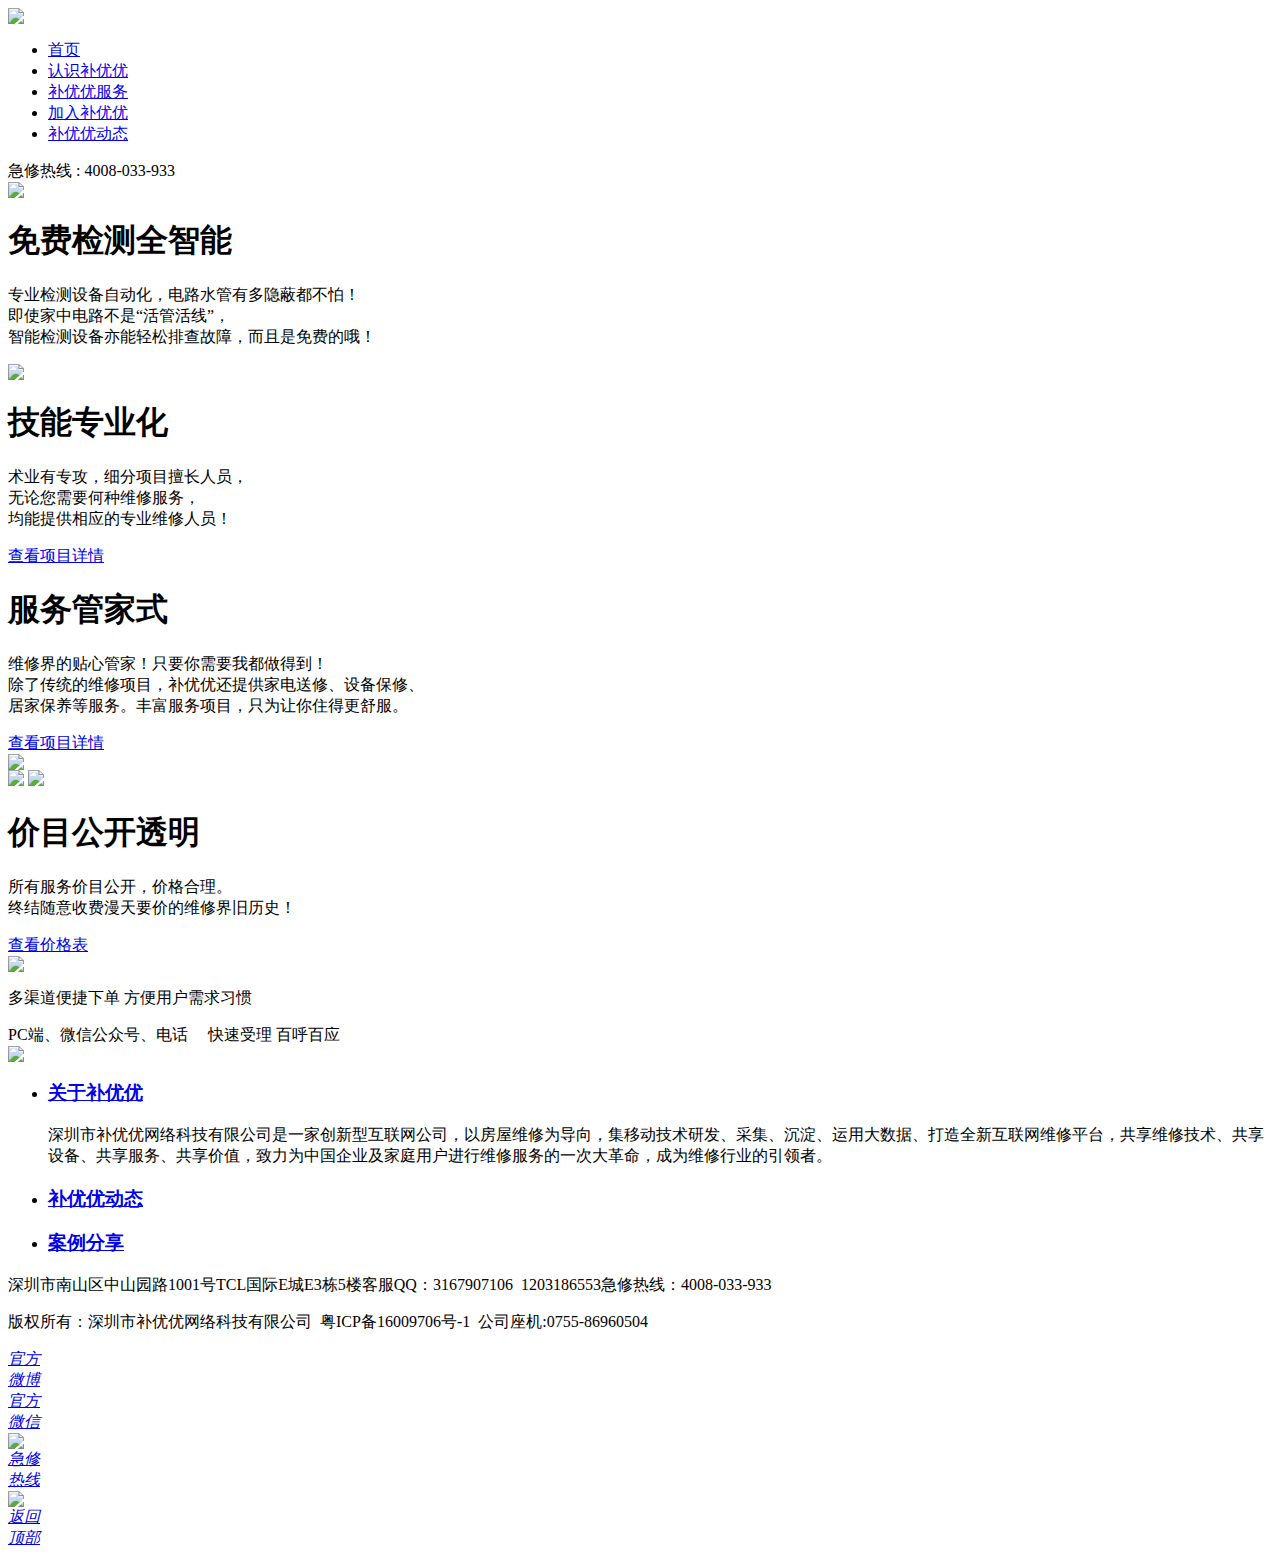
==== index.html @ 10fb4879 "Add files via upload" ====
<!DOCTYPE html PUBLIC "-//W3C//DTD XHTML 1.0 Transitional//EN" "http://www.w3.org/TR/xhtml1/DTD/xhtml1-transitional.dtd">
<html xmlns="http://www.w3.org/1999/xhtml">
<head>
<meta http-equiv="Content-Type" content="text/html; charset=utf-8" />
<meta http-equiv="x-ua-compatible" content="IE=edge" />
<meta http-equiv="pragma" content="no-cache">
<meta http-equiv="cache-control" content="no-cache, must-revalidate">
<meta http-equiv="expires" content="0">
<meta http-equiv="X-UA-Compatible" content="IE=edge,chrome=1">

<title>补优优-专业室内维修、翻新一站式修缮服务平台</title>
<meta name="keywords" content="房屋维修,地面维修,墙面维修,管道疏通渗漏,二手房翻新,水电维修,门锁五金维修,电路检测,家具翻新"/>
<meta name="description" content="补优优,中国领先的房屋维修、翻新一站式修缮服务平台,提供房屋维修翻新、疏通渗漏墙面维修、水电维修等修缮服务,致力成为中国维修界的No.1"/>
<script src="../pcportal/js/jquery-1.8.3.min.js"></script>
<script src="../pcportal/js/jquery.fullPage.js"></script>
<link href="../pcportal/css/jquery.fullPage.css" rel="stylesheet" type="text/css"/>
<link href="../pcportal/css/BuuCommon.css" rel="stylesheet" type="text/css"/>
<link href="../pcportal/css/style.css" rel="stylesheet" type="text/css"/>
<link rel="shortcut icon" href="favicon.ico" type="image/x-icon"/>
<script src="../pcportal/js/html5.js"></script>
<script>
var _hmt = _hmt || [];
(function() {
	  var hm = document.createElement("script");
	  hm.src = "//hm.baidu.com/hm.js?c80285a8e43a0b9979bf96f794a1a4c3";
	  var s = document.getElementsByTagName("script")[0]; 
	  s.parentNode.insertBefore(hm, s);
	})();

$(function(){
	
	$(".con").fullpage({
		sectionsColor: ['#81cde4', '#fff', '#163f52', '#f7f8f8','#19908f','#fcfdfe','#fff'],
		'navigation': true,
		verticalCentered:false,
	});
	
	
	$("#jump_top").on("click",function(){
	$.fn.fullpage.moveTo(1);
	})
	
	
	buuNewsList();
	industryNewsList();
	
})



	
	

function buuNewsList(){
	$.post(
		'../json/displayBuuNewsListLimit.action',
		{},
		function(data){
			var buuNews = data.list;
			var html="";
			for(var i =0;i<buuNews.length;i++){
				var dateStr = buuNews[i].crttime;
				var date = dateStr.substring(0,10);
				var titleStr = buuNews[i].title;
				var titleSub = titleStr.substring(0,8);
				if(titleStr.length>8){
					title = titleSub+"...";
				}else{
					title = titleStr;
				}
				html+="<a href='"+buuNews[i].url+"' target='_blank'>"+title+"<span>"+date+"</span></a>";
			}
			$("#buuNews").html(html);
		}
	);
	
	
	

	
}

function industryNewsList(){
	$.post(
		'../json/displayIndustryNewsListLimit.action',
		{},
		function(data){
			var buuNews = data.list;
			var html="";
			for(var i =0;i<buuNews.length;i++){
				var dateStr = buuNews[i].crttime;
				var date = dateStr.substring(0,10);
				var titleStr = buuNews[i].title;
				var titleSub = titleStr.substring(0,8);
				var title="";
				if(titleStr.length>8){
					title = titleSub+"...";
				}else{
					title = titleStr;
				}
				html+="<a href='"+buuNews[i].url+"' target='_blank'>"+title+"<span>"+date+"</span></a>";
			}
			$("#industryNews").html(html);
		}
	);
	
}
</script>
<script src="http://s95.cnzz.com/z_stat.php?id=1259300020&web_id=1259300020" language="JavaScript"></script>
<script src="https://qiyukf.com/script/4abe6cf71bc1109aa58cb4cd30ef0991.js" defer async></script>
</head>

<body>

<!--头部区域-->
<header class="hd">
	<div class="inner">
    	<a href="../pcportal/index.html" class="logo"><img src="../pcportal/image/index_02.png"></a>
        <nav>
        <ul id="menu">         
            	<li class="active"><a href="index.html">首页</a></li>
                <li ><a href="../pcportal/about.html">认识补优优</a></li>
                <li ><a href="../pcportal/projects.html">补优优服务</a></li>
                <li ><a href="../pcportal/zmdrbuu.html">加入补优优</a></li>
                <li ><a href="../pcPortal/displayBuuNewsList.action">补优优动态</a></li>
            </ul>
        </nav>
        <div class="tel_buu">急修热线 : 4008-033-933 </div>
    </div>
</header>


<div class="con">
	<!--第一页-->
	<div class="section s1">
    	<img src="../pcportal/image/index1_11.png">
    </div>
    
    
    <!--第二页-->
    <div class="section s2">
    <div class="w_1200">
        <div class="s2_01">
        <h1><b><font class="colorFC0">免费</font>检测全智能</b></h1>
        <p class="p_text">专业检测设备自动化，电路水管有多隐蔽都不怕！<br/>
即使家中电路不是“活管活线”，<br/>
智能检测设备亦能轻松排查故障，而且是免费的哦！</p>

        </div> 
    </div>
   </div>  
    
    
<div class="section s3">
<div class="w_1200">
        <img src="../pcportal/image/index1_25.png" width="500" />
        <div class="s3_01">
        <h1><font class="colorFC0">技能专业化</font></h1>
<p class="p_text">
术业有专攻，细分项目擅长人员，<br/>
无论您需要何种维修服务，<br/>
均能提供相应的专业维修人员！
</p>
<a href="../pcportal/projects.html" class="a_btn">查看项目详情</a>
        </div>
</div>
</div>    
    
    
    
    
    
 <div class="section s4">
 <div class="w_1200">
         <div class="s4_01">
        <h1><b>服务管家式</b></h1>
        <p class="p_text">维修界的贴心管家！只要你需要我都做得到！<br/>
除了传统的维修项目，补优优还提供家电送修、设备保修、<br/>
居家保养等服务。丰富服务项目，只为让你住得更舒服。</p>
<a href="../pcportal/projects.html" class="a_btn">查看项目详情</a>
        </div>
         <img src="../pcportal/image/index1_38.png" width="500" />   
 </div>
 </div>   
    
    
    
    <div class="section s5">
    <div class="w_1200">
    	 <img src="../pcportal/image/index1_43.png" width="430" />   
         <img src="../pcportal/image/yun.png" width="300" class="s5_img" /> 
         <div class="s5_01">
        <h1><b>价目公开透明</b></h1>
        <p class="p_text">所有服务价目公开，价格合理。<br/>
终结随意收费漫天要价的维修界旧历史！</p>
<a href="../pcportal/service_offer.html" class="a_btn">查看价格表</a>
        </div>          
    </div>
 </div>   
    
    
    
    
    
     <div class="section s6">
     <div class="w_1200">
    	<div class="s6_01">
        <img src="../pcportal/image/index1_51.png" width="200">
        <p class="p_text">多渠道便捷下单  方便用户需求习惯</p>
        <div class="div_xtex">PC端、微信公众号、电话 &nbsp;&nbsp;&nbsp; <font class="colorFC0">快速受理 百呼百应</font></div>
        </div>
         <img src="../pcportal/image/index1_48.png" width="400" style="bottom:0px" />  
    </div>
</div>    
       
     <div class="section news_index s7">
     <div class="w_1200">
       <ul>
       <li>
       <h3><a href="../pcportal/about.html">关于补优优</a></h3>
       <div>
        深圳市补优优网络科技有限公司是一家创新型互联网公司，以房屋维修为导向，集移动技术研发、采集、沉淀、运用大数据、打造全新互联网维修平台，共享维修技术、共享设备、共享服务、共享价值，致力为中国企业及家庭用户进行维修服务的一次大革命，成为维修行业的引领者。
       </div>
       </li>
       <li>
       <h3><a href="../pcPortal/displayBuuNewsList.action">补优优动态</a></h3>
       <div id="buuNews">
       </div>
       </li>
        <li>
       <h3><a href="../pcPortal/displayIndustryNewsList.action">案例分享</a></h3>
       <div id="industryNews">
       </div>
       </li>
       </ul>
       </div>
       <div id="footer" class="ab_position" style="bottom:32px;">
       <p class="clearfix"><span class="span_address">深圳市南山区中山园路1001号TCL国际E城E3栋5楼</span><span class="span_kefu">客服QQ：3167907106&nbsp;&nbsp;1203186553</span><span class="span_tel">急修热线：4008-033-933</span></p>
       <p class="bq_footer">版权所有：深圳市补优优网络科技有限公司&nbsp;&nbsp;粤ICP备16009706号-1&nbsp;&nbsp;公司座机:0755-86960504</p>
       </div>
    </div> 
</div>


<div class="slider_menu">
    <a href="http://www.weibo.com/BUU110" target="_blank"><div class="weibo"><em>官方<br/>微博</em></div></a>
    <a href="javascript:;"><div class="weixin"><em>官方<br/>微信</em></div><span><img src="../pcportal/image/index1_51.png" width="120"><b></b></span></a>
    <a href="javascript:;" class="tel"><div class="buu_tel"><em>急修<br/>热线</em></div><span><img src="../pcportal/image/iocn_1_28.png" width="100" ><b></b></span></a>
    <a href="javascript:;" id="jump_top"><div class="jump_top"><em>返回<br/>顶部</em></div></a>
</div>   
</body>



</html>
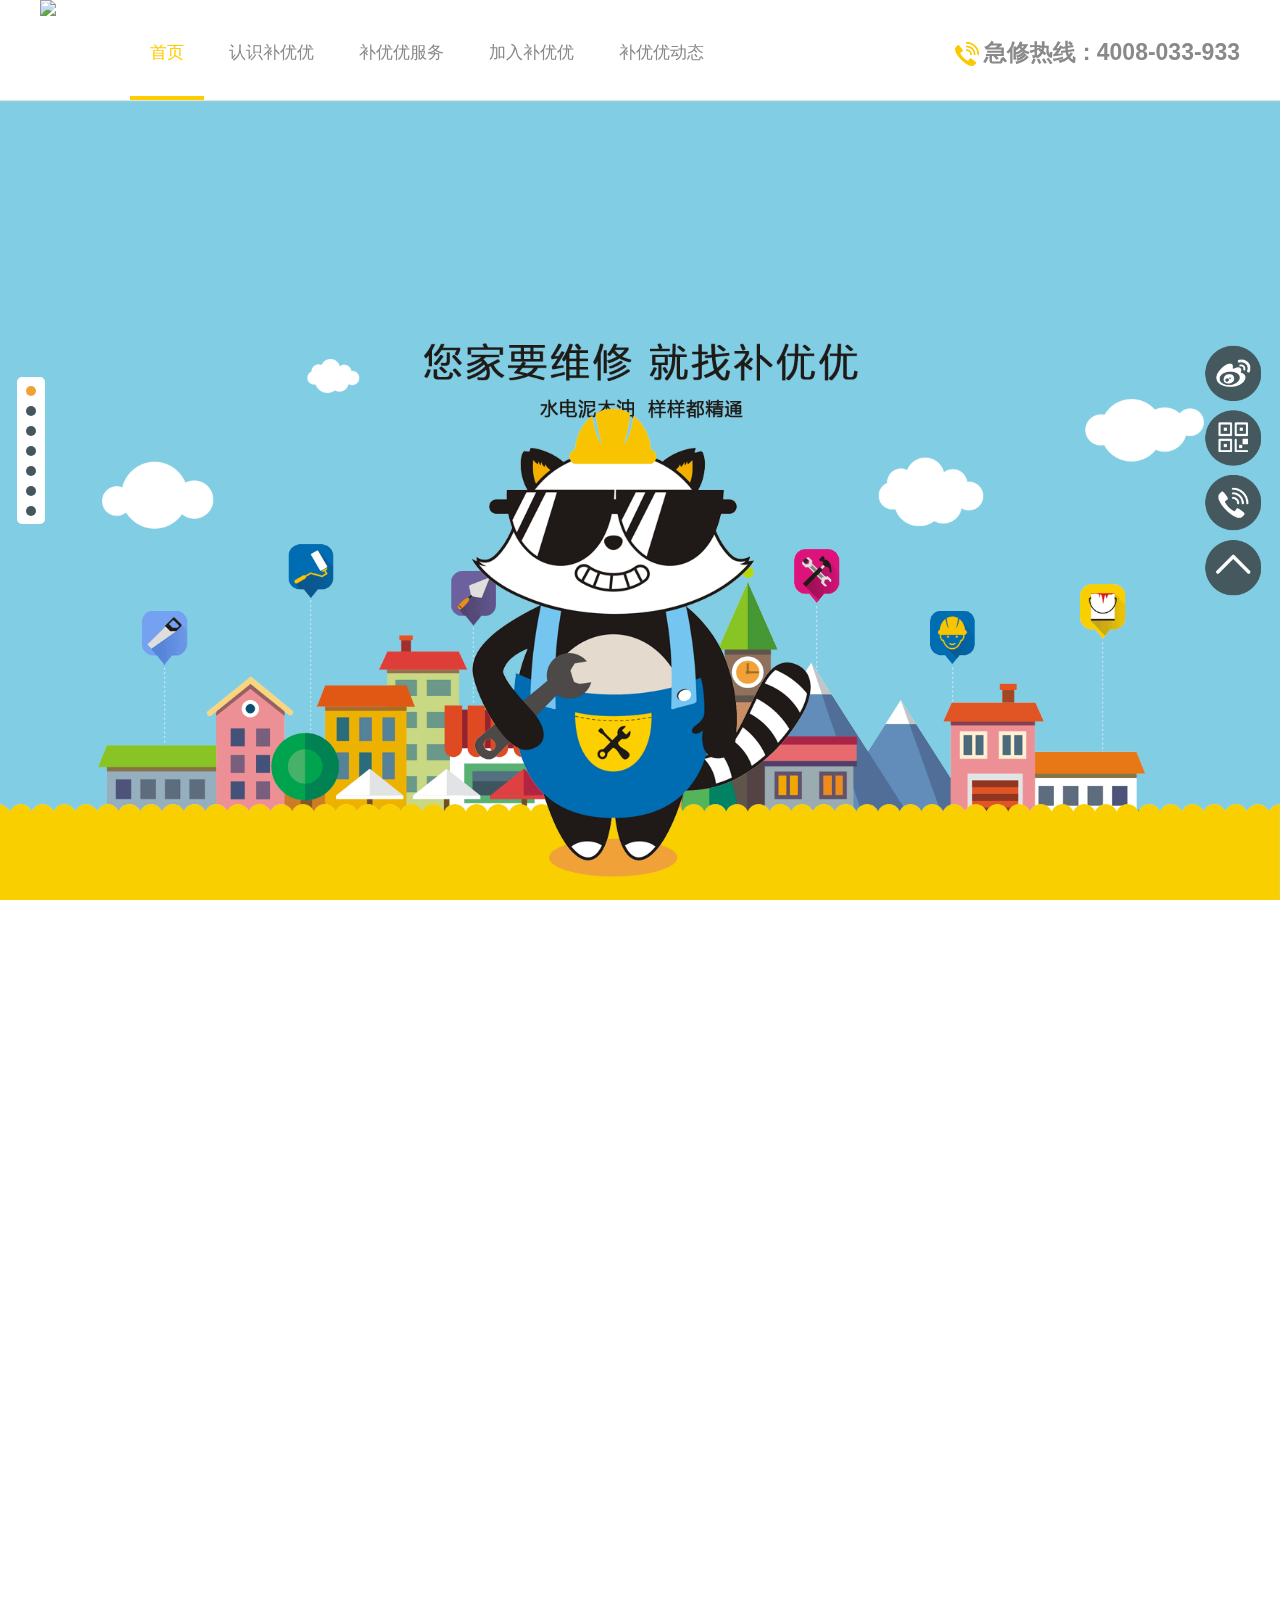
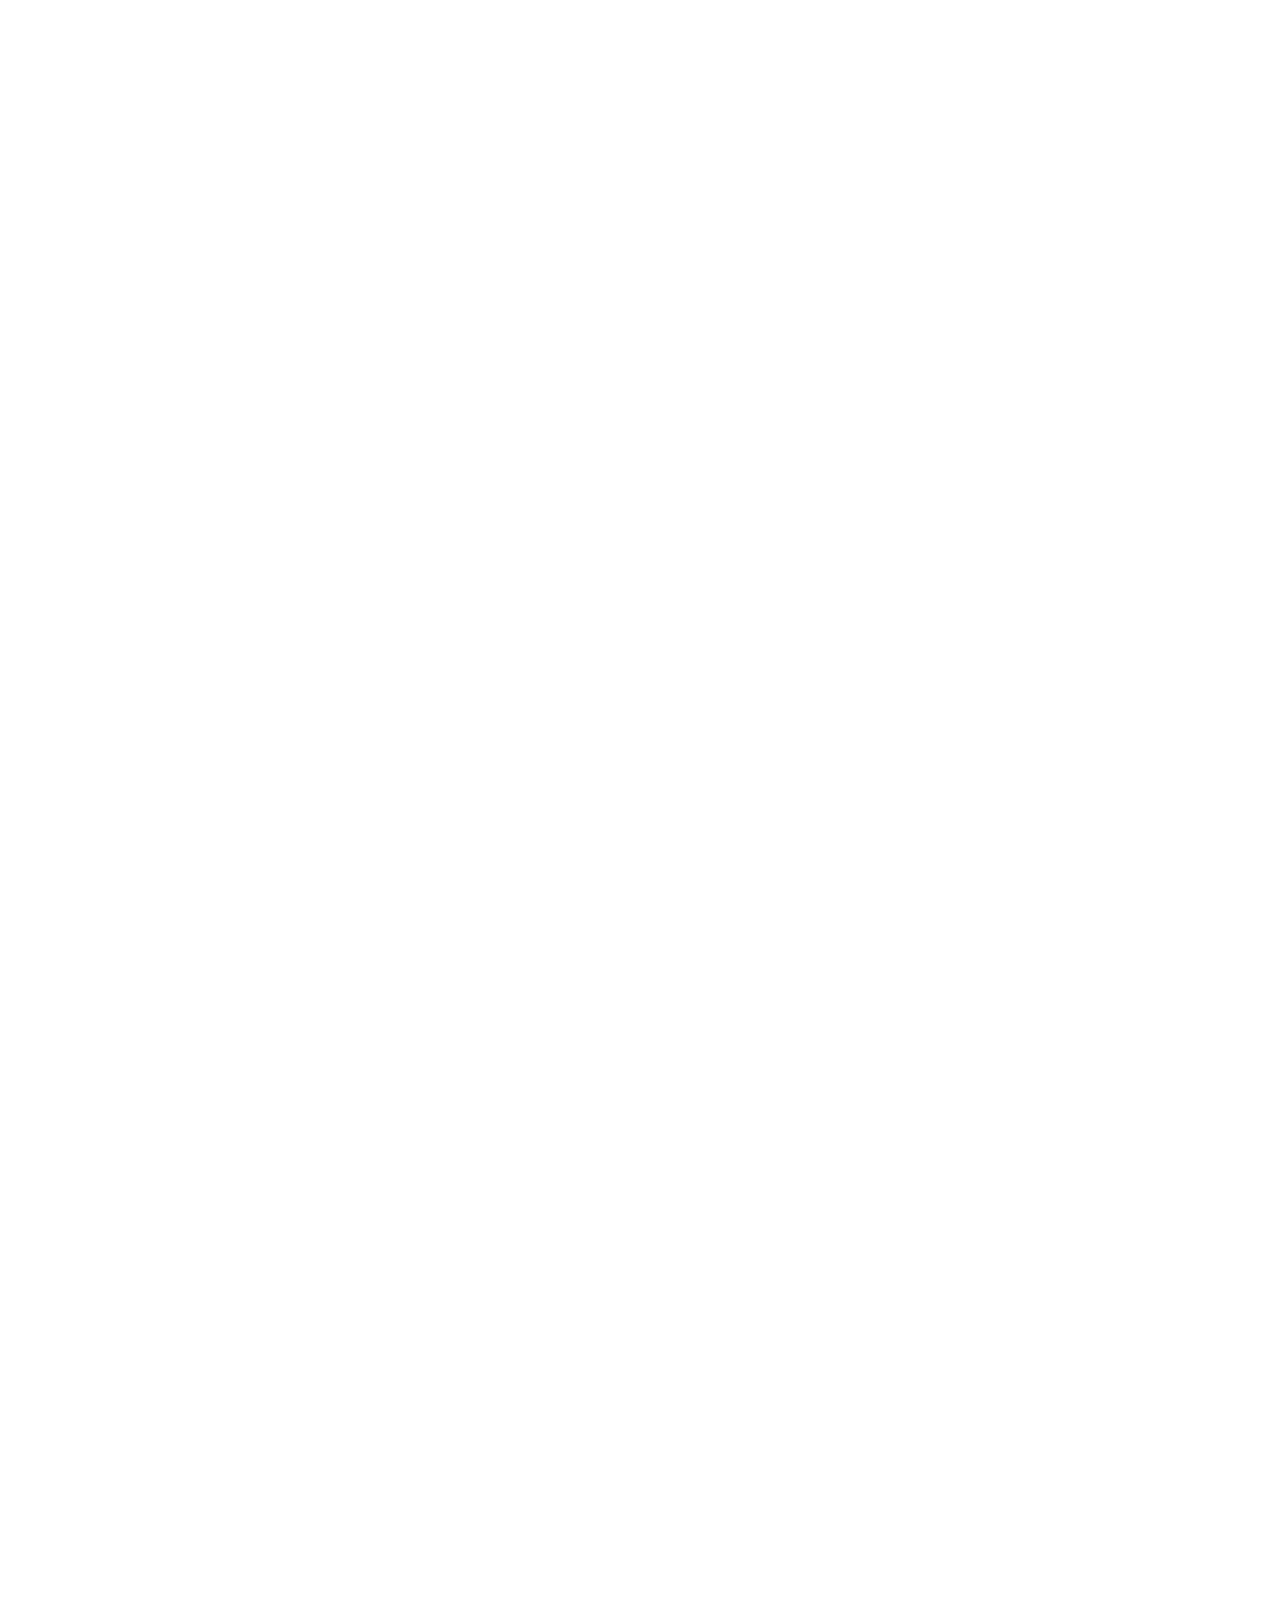
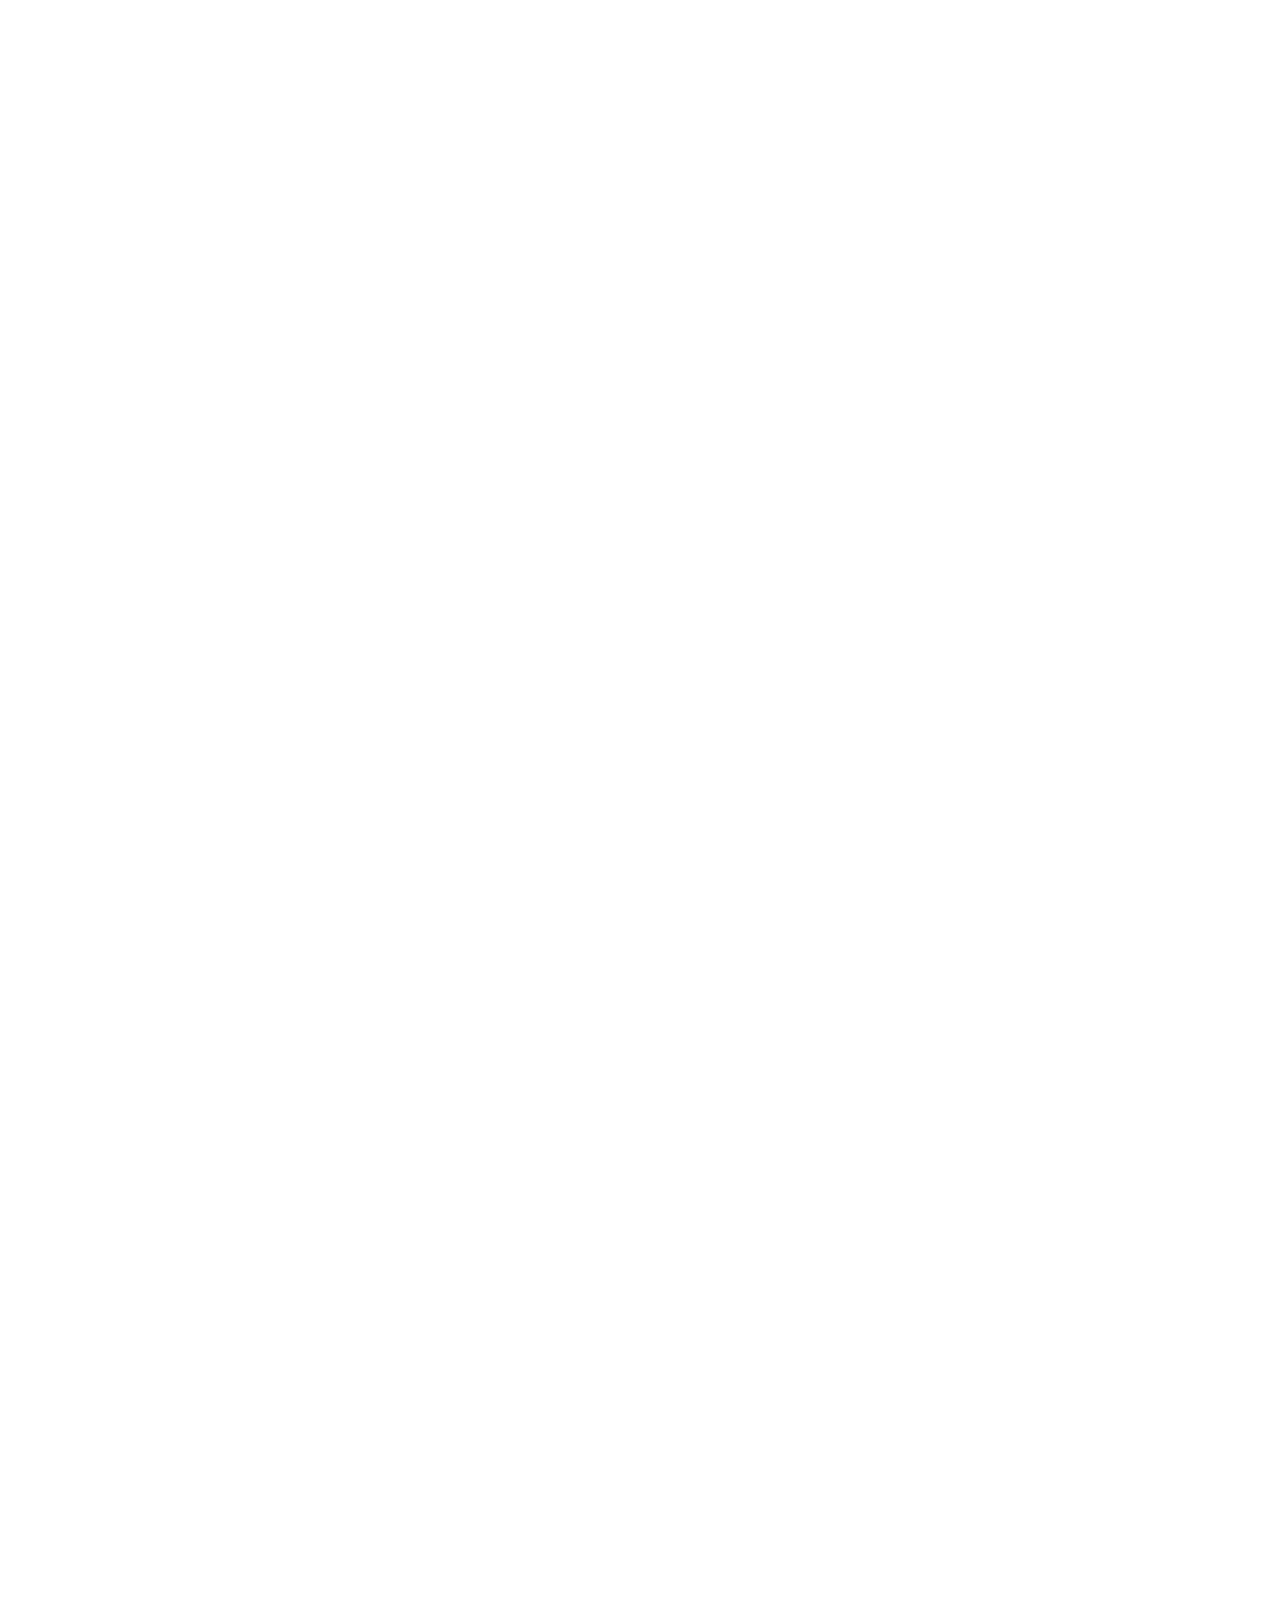
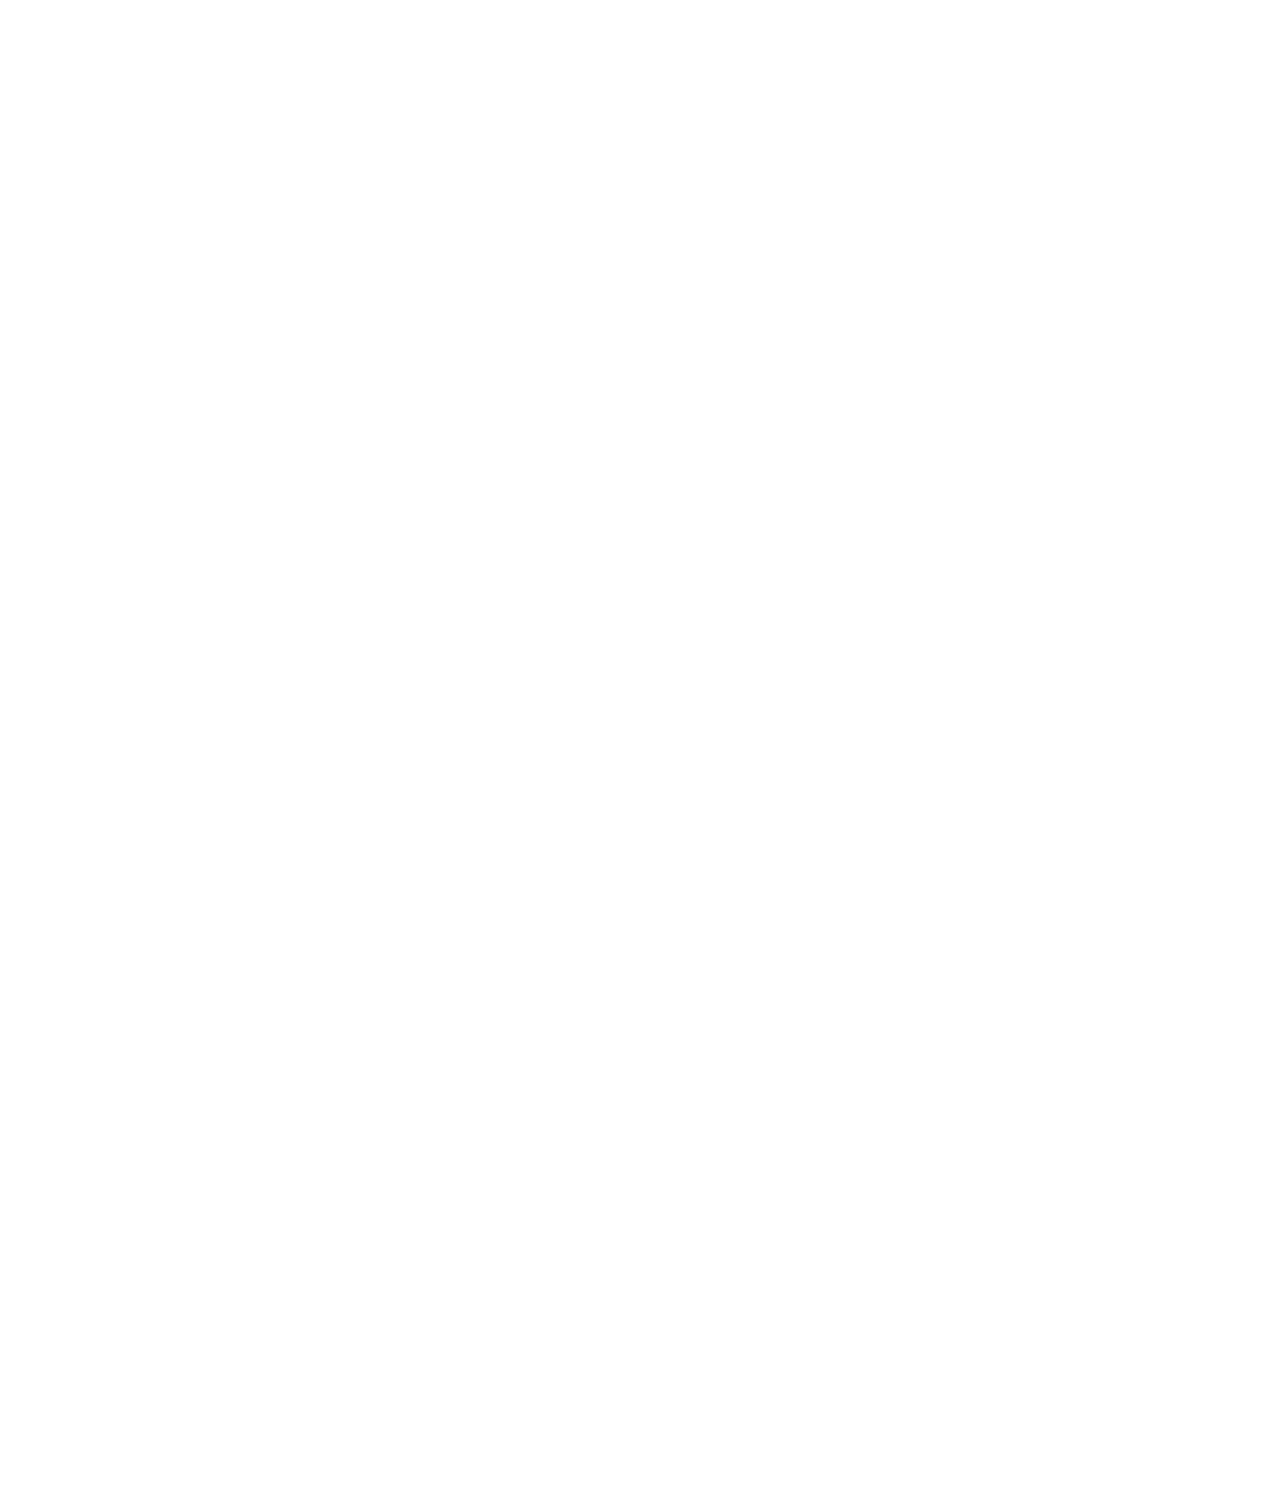
==== commit 9fc22e40: "Update index.html" ====
--- a/index.html
+++ b/index.html
@@ -11,13 +11,13 @@
 <title>补优优-专业室内维修、翻新一站式修缮服务平台</title>
 <meta name="keywords" content="房屋维修,地面维修,墙面维修,管道疏通渗漏,二手房翻新,水电维修,门锁五金维修,电路检测,家具翻新"/>
 <meta name="description" content="补优优,中国领先的房屋维修、翻新一站式修缮服务平台,提供房屋维修翻新、疏通渗漏墙面维修、水电维修等修缮服务,致力成为中国维修界的No.1"/>
-<script src="../pcportal/js/jquery-1.8.3.min.js"></script>
-<script src="../pcportal/js/jquery.fullPage.js"></script>
-<link href="../pcportal/css/jquery.fullPage.css" rel="stylesheet" type="text/css"/>
-<link href="../pcportal/css/BuuCommon.css" rel="stylesheet" type="text/css"/>
-<link href="../pcportal/css/style.css" rel="stylesheet" type="text/css"/>
+<script src="js/jquery-1.8.3.min.js"></script>
+<script src="js/jquery.fullPage.js"></script>
+<link href="css/jquery.fullPage.css" rel="stylesheet" type="text/css"/>
+<link href="css/BuuCommon.css" rel="stylesheet" type="text/css"/>
+<link href="css/style.css" rel="stylesheet" type="text/css"/>
 <link rel="shortcut icon" href="favicon.ico" type="image/x-icon"/>
-<script src="../pcportal/js/html5.js"></script>
+<script src="js/html5.js"></script>
 <script>
 var _hmt = _hmt || [];
 (function() {
@@ -115,14 +115,14 @@
 <!--头部区域-->
 <header class="hd">
 	<div class="inner">
-    	<a href="../pcportal/index.html" class="logo"><img src="../pcportal/image/index_02.png"></a>
+    	<a href="index.html" class="logo"><img src="../pcportal/image/index_02.png"></a>
         <nav>
         <ul id="menu">         
             	<li class="active"><a href="index.html">首页</a></li>
-                <li ><a href="../pcportal/about.html">认识补优优</a></li>
-                <li ><a href="../pcportal/projects.html">补优优服务</a></li>
-                <li ><a href="../pcportal/zmdrbuu.html">加入补优优</a></li>
-                <li ><a href="../pcPortal/displayBuuNewsList.action">补优优动态</a></li>
+                <li ><a href="about.html">认识补优优</a></li>
+                <li ><a href="projects.html">补优优服务</a></li>
+                <li ><a href="zmdrbuu.html">加入补优优</a></li>
+                <li ><a href="displayBuuNewsList.action">补优优动态</a></li>
             </ul>
         </nav>
         <div class="tel_buu">急修热线 : 4008-033-933 </div>
@@ -133,7 +133,7 @@
 <div class="con">
 	<!--第一页-->
 	<div class="section s1">
-    	<img src="../pcportal/image/index1_11.png">
+    	<img src="image/index1_11.png">
     </div>
     
     
@@ -153,7 +153,7 @@
     
 <div class="section s3">
 <div class="w_1200">
-        <img src="../pcportal/image/index1_25.png" width="500" />
+        <img src="image/index1_25.png" width="500" />
         <div class="s3_01">
         <h1><font class="colorFC0">技能专业化</font></h1>
 <p class="p_text">
@@ -161,7 +161,7 @@
 无论您需要何种维修服务，<br/>
 均能提供相应的专业维修人员！
 </p>
-<a href="../pcportal/projects.html" class="a_btn">查看项目详情</a>
+<a href="projects.html" class="a_btn">查看项目详情</a>
         </div>
 </div>
 </div>    
@@ -177,9 +177,9 @@
         <p class="p_text">维修界的贴心管家！只要你需要我都做得到！<br/>
 除了传统的维修项目，补优优还提供家电送修、设备保修、<br/>
 居家保养等服务。丰富服务项目，只为让你住得更舒服。</p>
-<a href="../pcportal/projects.html" class="a_btn">查看项目详情</a>
+<a href="projects.html" class="a_btn">查看项目详情</a>
         </div>
-         <img src="../pcportal/image/index1_38.png" width="500" />   
+         <img src="image/index1_38.png" width="500" />   
  </div>
  </div>   
     
@@ -187,13 +187,13 @@
     
     <div class="section s5">
     <div class="w_1200">
-    	 <img src="../pcportal/image/index1_43.png" width="430" />   
-         <img src="../pcportal/image/yun.png" width="300" class="s5_img" /> 
+    	 <img src="image/index1_43.png" width="430" />   
+         <img src="image/yun.png" width="300" class="s5_img" /> 
          <div class="s5_01">
         <h1><b>价目公开透明</b></h1>
         <p class="p_text">所有服务价目公开，价格合理。<br/>
 终结随意收费漫天要价的维修界旧历史！</p>
-<a href="../pcportal/service_offer.html" class="a_btn">查看价格表</a>
+<a href="service_offer.html" class="a_btn">查看价格表</a>
         </div>          
     </div>
  </div>   
@@ -205,11 +205,11 @@
      <div class="section s6">
      <div class="w_1200">
     	<div class="s6_01">
-        <img src="../pcportal/image/index1_51.png" width="200">
+        <img src="image/index1_51.png" width="200">
         <p class="p_text">多渠道便捷下单  方便用户需求习惯</p>
         <div class="div_xtex">PC端、微信公众号、电话 &nbsp;&nbsp;&nbsp; <font class="colorFC0">快速受理 百呼百应</font></div>
         </div>
-         <img src="../pcportal/image/index1_48.png" width="400" style="bottom:0px" />  
+         <img src="image/index1_48.png" width="400" style="bottom:0px" />  
     </div>
 </div>    
        
@@ -223,12 +223,12 @@
        </div>
        </li>
        <li>
-       <h3><a href="../pcPortal/displayBuuNewsList.action">补优优动态</a></h3>
+       <h3><a href="displayBuuNewsList.action">补优优动态</a></h3>
        <div id="buuNews">
        </div>
        </li>
         <li>
-       <h3><a href="../pcPortal/displayIndustryNewsList.action">案例分享</a></h3>
+       <h3><a href="displayIndustryNewsList.action">案例分享</a></h3>
        <div id="industryNews">
        </div>
        </li>
@@ -245,7 +245,7 @@
 <div class="slider_menu">
     <a href="http://www.weibo.com/BUU110" target="_blank"><div class="weibo"><em>官方<br/>微博</em></div></a>
     <a href="javascript:;"><div class="weixin"><em>官方<br/>微信</em></div><span><img src="../pcportal/image/index1_51.png" width="120"><b></b></span></a>
-    <a href="javascript:;" class="tel"><div class="buu_tel"><em>急修<br/>热线</em></div><span><img src="../pcportal/image/iocn_1_28.png" width="100" ><b></b></span></a>
+    <a href="javascript:;" class="tel"><div class="buu_tel"><em>急修<br/>热线</em></div><span><img src="image/iocn_1_28.png" width="100" ><b></b></span></a>
     <a href="javascript:;" id="jump_top"><div class="jump_top"><em>返回<br/>顶部</em></div></a>
 </div>   
 </body>
--- a/css/BuuCommon.css
+++ b/css/BuuCommon.css
@@ -0,0 +1,509 @@
+@charset "utf-8";
+body,html,header,section,div,ul,li,div,a,p,h1{
+	padding:0;
+	margin:0;
+    font-family: "Microsoft YaHei",Helvetica,Arial,sans-serif;
+    font-size: 14px;
+    line-height: 1.42857143;
+    background-color: #fff;
+	list-style-type:none;
+
+}
+a{ text-decoration:none; background:none;}
+
+/*公共类*/
+.section{ height:100%; overflow:hidden; min-width:1200px;position:relative; background-size:100% 90%;background-size:contain; }
+.section div{ background:none;}
+.section .w_1200{ position:absolute; z-index:2; width:1200px; margin-left:-600px; left:50%; height:100%; }
+.section .left{ position:absolute;left:5%; top:50%; margin-top:-200px; z-index:2 }
+.section .left li{ float:left; margin-right:20px; transition:0.5s;}
+.section .left li p{ font-size:18px; color:#333; margin:20px 0; }
+.section .left li a{ width:98px; height:36px; background:url(images/buy.jpg); display:block;}
+
+.section .right{ position:absolute;  right:5%; top:15%; text-align:right; z-index:3}
+.section .right h1{ font-size:34px; color:#333; font-weight:100;}
+.section .right p{ font-size:18px; color:#333; line-height:1.5em;margin-top:20px; margin-bottom:10px; }
+.section .right a{ color:#333;  text-decoration:underline;}
+.section .right a:hover{ text-decoration:none;}
+.section .bg{ position:absolute; right:0; bottom:0; z-index:1}
+
+
+
+/*第一页*/
+.s1{ background:url(../image/index_1.png) center bottom no-repeat #81cde4; position:relative; background-size:100% 90%;background-size: contain;}
+.s1 img{ position:absolute; bottom:20px; left:50%; margin-left:-175px;  opacity:0;  width:350px; z-index:4;-webkit-transform:translateX(0); }
+.s1.active img{ 
+opacity:1;
+animation-name:myfirst;
+animation-duration:8s;
+animation-timing-function:linear;
+-moz-animation-delay:0.1s;
+
+
+animation-play-state:running;
+/* Firefox: */
+-moz-animation-name:myfirst;
+-moz-animation-duration:8s;
+-moz-animation-timing-function:linear;
+-moz-animation-delay:0.1s;
+
+
+-moz-animation-play-state:running;
+/* Safari and Chrome: */
+-webkit-animation-name:myfirst;
+-webkit-animation-duration:8s;
+-webkit-animation-timing-function:linear;
+-moz-animation-delay:2s;
+
+-webkit-animation-play-state:running;
+/* Opera: */
+-o-animation-name:myfirst;
+-o-animation-duration:8s;
+-o-animation-timing-function:linear;
+-moz-animation-delay:0.1s;
+
+-o-animation-play-state:running;
+}
+
+@keyframes myfirst
+{
+0%{opacity:0;transform:translateX(2000px)}
+10%{opacity:1;transform:translateX(-30px)}
+20%{transform:rotate(180deg);}
+30%{transform:rotate(360deg);}
+40%{transform:translateX(-2000px)}
+50%{opacity:1;transform:translateX(0px)}
+55%{transform:rotate(-180deg);}
+60%{transform:rotate(-360deg);}
+70%{transform:translateY(-200px)}
+80%{transform:rotateY(360deg);}
+85%,90%,95%,98%,100%{transform-origin:top center}
+85%{transform:rotate(15deg)}
+90%{transform:rotate(-10deg)}
+95%{transform:rotate(5deg)}
+98%{transform:rotate(-5deg)}
+100%{transform:rotate(0deg)}
+}
+
+
+@-moz-keyframes myfirst /* Firefox */
+{
+0%{opacity:0;-moz-transform:translateX(2000px)}
+10%{opacity:1;-moz-transform:translateX(-30px)}
+20%{-moz-transform:rotate(180deg);}
+30%{-moz-transform:rotate(360deg);}
+40%{-moz-transform:translateX(-2000px)}
+50%{opacity:1;-moz-transform:translateX(0px)}
+55%{-moz-transform:rotate(-180deg);}
+60%{-moz-transform:rotate(-360deg);}
+70%{-moz-transform:translateY(-200px)}
+80%{-moz-transform:rotateY(360deg);}
+85%,90%,95%,98%,100%{-moz-transform-origin:top center}
+85%{-moz-transform:rotate(15deg)}
+90%{-moz-transform:rotate(-10deg)}
+95%{-moz-transform:rotate(5deg)}
+98%{-moz-transform:rotate(-5deg)}
+100%{-moz-transform:rotate(0deg)}
+}
+
+@-webkit-keyframes myfirst /* Safari and Chrome */
+{
+0%{opacity:0;-webkit-transform:translateX(2000px)}
+10%{opacity:1;-webkit-transform:translateX(-30px)}
+20%{-webkit-transform:rotate(180deg);}
+30%{-webkit-transform:rotate(360deg);}
+40%{-webkit-transform:translateX(-2000px)}
+50%{opacity:1;-webkit-transform:translateX(0px)}
+55%{-webkit-transform:rotate(-180deg);}
+60%{-webkit-transform:rotate(-360deg);}
+70%{-webkit-transform:translateY(-200px)}
+80%{-webkit-transform:rotateY(360deg);}
+85%,90%,95%,98%,100%{-webkit-transform-origin:top center}
+85%{-webkit-transform:rotate(15deg)}
+90%{-webkit-transform:rotate(-10deg)}
+95%{-webkit-transform:rotate(5deg)}
+98%{-webkit-transform:rotate(-5deg)}
+100%{-webkit-transform:rotate(0deg)}
+}
+
+@-o-keyframes myfirst /* Opera */
+{
+0%{opacity:0;-o-transform:translateX(2000px)}
+10%{opacity:1;-o-transform:translateX(-30px)}
+20%{-o-transform:rotate(180deg);}
+30%{-o-transform:rotate(360deg);}
+40%{-o-transform:translateX(-2000px)}
+50%{opacity:1;-o-transform:translateX(0px)}
+55%{-o-transform:rotate(-180deg);}
+60%{-o-transform:rotate(-360deg);}
+70%{-o-transform:translateY(-200px)}
+80%{-o-transform:rotateY(360deg);}
+85%,90%,95%,98%,100%{-o-transform-origin:top center}
+85%{-o-transform:rotate(15deg)}
+90%{-o-transform:rotate(-10deg)}
+95%{-o-transform:rotate(5deg)}
+98%{-o-transform:rotate(-5deg)}
+100%{-o-transform:rotate(0deg)}
+}
+
+
+@-webkit-keyframes bounceInRight{
+0%{opacity:0;-webkit-transform:translateX(2000px)}
+10%{opacity:1;-webkit-transform:translateX(-30px)}
+20%{-webkit-transform:translateX(10px)}
+30%{opacity:1;-webkit-transform:translateX(30px)}
+40%{-webkit-transform:translateX(-2000px)}
+50%{opacity:1;-webkit-transform:translateX(0px)}
+60%{-webkit-transform:translateX(0)}
+80%{-webkit-transform:rotate(45deg);}
+100%{-webkit-transform:rotate(-45deg);}
+}
+@-moz-keyframes bounceInRight{
+0%{opacity:0;
+-moz-transform:translateX(2000px)}
+60%{opacity:1;
+-moz-transform:translateX(-30px)}
+80%{-moz-transform:translateX(10px)}
+100%{-moz-transform:translateX(0)}
+}
+
+
+.a_btn{ padding:10px 45px; border-radius:30px;border:2px solid #facf00; font-size:20px; color:#fff; margin-top:30px; display:block; position:absolute; font-weight:400;}
+
+
+
+h1{font-size:50px; margin:0px; padding:0px;  padding:10px 0px;background:none; font-weight:normal;}
+.p_text{padding:10px auto; line-height:45px;font-size:22px; background:none;}
+
+/*第二页*/
+.colorFC0{ color:#FC0;}
+.s2{ background:url(../image/index_2.png) center bottom no-repeat #fff; background-size:100% 90%;background-size: contain;}
+.s2 .s2_01{ margin-left:100px; top:50%; margin-top:-200px; z-index:2; position:absolute;  }
+.s2 .s2_01 b{ font-weight:normal;}
+.s2 .s2_01 h1,.s2 .s2_01 p,.s2 .s2_01 a{-webkit-transform:translatex(-200%); transform:translatex(-200%);transition:0.3s;}
+.s2 .s2_01 h1{color:#535353; transition-delay:0.8s;}
+.s2 .s2_01 p{ color:#b9b9b9;  transition-delay:1s;}
+.s2 .s2_01 a{ transition-delay:1.2s;}
+.s2.active h1,.s2.active p,.s2.active a{-webkit-transform:translateY(0); transform:translateY(0);}
+
+.s2 .s2_01 a:hover{ background:#facf00; color:#fff;}
+
+
+
+
+.s3{ background:url(../image/index_3.png)   center bottom no-repeat #fff; background-size:100% 90%;background-size: contain;}
+.s3 img{ position:absolute;  margin-left:100px; top:50%; margin-top:-200px; transform:rotate(0deg); -webkit-transform:rotate(0deg);-ms-transform:rotate(0deg);-o-transform:rotate(0deg);}
+.s3.active img{animation:rotateIn 1s .2s ease both;-webkit-animation:rotateIn 1s .2s ease both;-moz-animation:rotateIn 1s .2s ease both;-o-animation:rotateIn 1s .2s ease both;}
+@keyframes rotateIn{
+0%{transform-origin:center center;
+transform:rotate(-200deg);
+opacity:0}
+100%{-webkit-transform-origin:center center;
+-webkit-transform:rotate(0);
+opacity:1}
+}
+@-webkit-keyframes rotateIn{
+0%{-webkit-transform-origin:center center;
+-webkit-transform:rotate(-200deg);
+opacity:0}
+100%{transform-origin:center center;
+     transform:rotate(0);
+opacity:1}
+}
+@-moz-keyframes rotateIn{
+0%{-moz-transform-origin:center center;
+-moz-transform:rotate(-200deg);
+opacity:0}
+100%{-moz-transform-origin:center center;
+-moz-transform:rotate(0);
+opacity:1}
+}
+@-o-keyframes rotateIn{
+0%{-o-transform-origin:center center;
+-o-transform:rotate(-200deg);
+opacity:0}
+100%{-o-transform-origin:center center;
+-o-transform:rotate(0);
+opacity:1}
+}
+.s3 .s3_01{  right:12%; top:50%; margin-top:-150px;z-index:2; position:absolute; background:none; float:right; }
+.s3 .s3_01 h1,.s3 .s3_01 p,.s3 .s3_01 a{-webkit-transform:translatex(300%); transform:translatex(300%);transition:0.3s;}
+.s3 .s3_01 h1{color:#fff; transition-delay:0.8s;}
+.s3 .s3_01 p{ color:#fff;  transition-delay:1s;}
+.s3 .s3_01 a{ transition-delay:1.2s;}
+.s3.active h1,.s3.active p,.s3.active a{-webkit-transform:translatex(0); transform:translatex(0);}
+
+.s3 .s3_01 a:hover{ background:#facf00; color:#fff;}
+.s3 .a_btn{ color:#fff;}
+
+.s4{ background:url(../image/index_4.png)   center bottom no-repeat #fff; background-size:100% 90%;background-size: contain;}
+.s4 .s4_01{  margin-left:50px; top:50%; margin-top:-150px; z-index:2; position:absolute;  }
+.s4 .s4_01 b{ font-weight:normal;}
+.s4 .s4_01 h1,.s4 .s4_01 p,.s4 .s4_01 a{-webkit-transform:translatex(-300%); transform:translatex(-300%);transition:0.3s;}
+.s4 .s4_01 h1{color:#383431; transition-delay:0.8s;}
+.s4 .s4_01 p{ color:#b9b9b9;  transition-delay:1s;}
+.s4 .s4_01 a{ transition-delay:1.2s; }
+.s4.active h1,.s4.active p,.s4.active a{-webkit-transform:translateY(0); transform:translateY(0);}
+.s4 img{ position:absolute;  right:7%; top:50%; margin-top:-220px; transform:rotate(0deg);  -webkit-transform:rotate(0deg); -ms-transform:rotate(0deg);width:450px;}
+.s4.active img{animation:rotateIn 1s .2s ease both;-webkit-animation:rotateIn 1s .2s ease both;-moz-animation:rotateIn 1s .2s ease both;}
+
+@keyframes rotateIn{
+0%{transform-origin:center center;
+transform:rotate(-200deg);
+opacity:0}
+100%{-webkit-transform-origin:center center;
+transform:rotate(0);
+opacity:1}
+}
+@-webkit-keyframes rotateIn{
+0%{-webkit-transform-origin:center center;
+-webkit-transform:rotate(-200deg);
+opacity:0}
+100%{-webkit-transform-origin:center center;
+-webkit-transform:rotate(0);
+opacity:1}
+}
+@-moz-keyframes rotateIn{
+0%{-moz-transform-origin:center center;
+-moz-transform:rotate(-200deg);
+opacity:0}
+100%{-moz-transform-origin:center center;
+-moz-transform:rotate(0);
+opacity:1}
+}
+
+
+
+
+.s5{ background:url(../image/index_5.png)   center bottom no-repeat #19908f;}
+.s5 img{ position:absolute; margin-left:100px; top:50%; margin-top:-200px;transform:scale(0);-webkit-transform:scale(0);}
+.s5 .s5_img{margin-left:50px; top:50%; margin-top:150px;}
+.s5.active img{animation:bounceIn 1s .2s ease both;-webkit-animation:bounceIn 1s .2s ease both;-moz-animation:bounceIn 1s .2s ease both;}
+@keyframes rotateIn{
+0%{transform-origin:center center;
+transform:rotate(-200deg);
+opacity:0}
+100%{transform-origin:center center;
+transform:rotate(0);
+opacity:1}
+}
+@-webkit-keyframes rotateIn{
+0%{-webkit-transform-origin:center center;
+-webkit-transform:rotate(-200deg);
+opacity:0}
+100%{-webkit-transform-origin:center center;
+-webkit-transform:rotate(0);
+opacity:1}
+}
+@-moz-keyframes rotateIn{
+0%{-moz-transform-origin:center center;
+-moz-transform:rotate(-200deg);
+opacity:0}
+100%{-moz-transform-origin:center center;
+-moz-transform:rotate(0);
+opacity:1}
+}
+.s5 .s5_01{ right:12%; top:50%; margin-top:-150px; z-index:2; position:absolute; background:none; float:right; }
+.s5 .s5_01 h1 b{ font-weight:normal;}
+.s5 .s5_01 h1,.s5 .s5_01 p,.s5 .s5_01 a{-webkit-transform:translatex(400%); transform:translatex(400%);transition:0.5s;}
+.s5 .s5_01 h1{color:#fff; transition-delay:0.8s;}
+.s5 .s5_01 p{ color:#fff;  transition-delay:1s;}
+.s5 .s5_01 a{ transition-delay:1.2s; color:#fff;}
+.s5.active h1,.s5.active p,.s5.active a{-webkit-transform:translatex(0); transform:translatex(0);}
+
+.s5 .s5_01 a:hover{ background:#facf00; color:#fff;}
+@keyframes bounceIn{
+0%{opacity:0;
+transform:scale(.3)}
+50%{opacity:1;
+transform:scale(1.05)}
+70%{transform:scale(.9)}
+100%{transform:scale(1)}
+}
+@-webkit-keyframes bounceIn{
+0%{opacity:0;
+-webkit-transform:scale(.3)}
+50%{opacity:1;
+-webkit-transform:scale(1.05)}
+70%{-webkit-transform:scale(.9)}
+100%{-webkit-transform:scale(1)}
+}
+@-moz-keyframes bounceIn{
+0%{opacity:0;
+-moz-transform:scale(.3)}
+50%{opacity:1;
+-moz-transform:scale(1.05)}
+70%{-moz-transform:scale(.9)}
+100%{-moz-transform:scale(1)}
+}
+
+
+
+.s6{ background:url(../image/index_6.png) center bottom no-repeat #fcfdfe; perspective:500px;}
+.s6 img{ position:absolute; right:15%; top:50%; margin-top:-250px;transform:scale(0);-webkit-transform:scale(0);}
+.s6.active img{animation:bounceIn 1s .2s ease both;-webkit-animation:bounceIn 1s .2s ease both;-moz-animation:bounceIn 1s .2s ease both;}
+@keyframes rotateIn{
+0%{transform-origin:center center;
+transform:rotate(-200deg);
+opacity:0}
+100%{transform-origin:center center;
+transform:rotate(0);
+opacity:1}
+}
+@-webkit-keyframes rotateIn{
+0%{-webkit-transform-origin:center center;
+-webkit-transform:rotate(-200deg);
+opacity:0}
+100%{-webkit-transform-origin:center center;
+-webkit-transform:rotate(0);
+opacity:1}
+}
+@-moz-keyframes rotateIn{
+0%{-moz-transform-origin:center center;
+-moz-transform:rotate(-200deg);
+opacity:0}
+100%{-moz-transform-origin:center center;
+-moz-transform:rotate(0);
+opacity:1}
+}
+.s6 .s6_01{ text-align:center;  left:15%; bottom:50%; margin-bottom:-200px; z-index:4; position:absolute; background:none; }
+.s6 .s6_01 img{ position:static;}
+.s6 .s6_01 h1,.s6 .s6_01 p,.s6 .s6_01 a{-webkit-transform:translatex(400%); transform:translatex(400%);transition:0.5s;}
+.s6 .s6_01 h1{color:#393a3f; transition-delay:0.8s;}
+.s6 .s6_01  p{ color:#393a3f;  transition-delay:1s; margin-bottom:0px; text-align:center;}
+.s6 .s6_01 .div_xtex{ font-size:15px;}
+.s6 .s6_01 a{ transition-delay:1.2s; color:#fff;}
+.s6.active h1,.s6.active p,.s6.active a{-webkit-transform:translatex(0); transform:translatex(0);}
+
+.s6 .s6_01 a:hover{ background:#facf00; color:#fff;}
+
+@keyframes bounceIn{
+0%{opacity:0;
+transform:scale(.3)}
+50%{opacity:1;
+transform:scale(1.05)}
+70%{transform:scale(.9)}
+100%{transform:scale(1)}
+}
+
+@-webkit-keyframes bounceIn{
+0%{opacity:0;
+-webkit-transform:scale(.3)}
+50%{opacity:1;
+-webkit-transform:scale(1.05)}
+70%{-webkit-transform:scale(.9)}
+100%{-webkit-transform:scale(1)}
+}
+@-moz-keyframes bounceIn{
+0%{opacity:0;
+-moz-transform:scale(.3)}
+50%{opacity:1;
+-moz-transform:scale(1.05)}
+70%{-moz-transform:scale(.9)}
+100%{-moz-transform:scale(1)}
+}
+
+.ab_position{ position:absolute; border-top:0px;}
+
+.con .news_index{ margin:10px auto;   background:#373737;}
+.con .news_index ul{ width:1100px;margin:0px auto; top:50%; height:330px; margin-top:-200px; position:absolute; left:50%; margin-left:-550px; }
+.con .news_index ul li{ width:30.3%; float:left; margin-left:2%; margin-right:1%;}
+.con .news_index ul li h3{background:url(../image/arrow.jpg) 98% center no-repeat #f9c401;   overflow:hidden; }
+.con .news_index ul li h3 a{font-size:22px; color:#322700; display:block; width:100%;line-height:50px; padding-left:15px;height:50px; font-weight:normal;}
+.con .news_index ul div{ border:1px solid #a5a3a2; margin-top:2px; height:273px; padding:10px 13px; line-height:33px; font-size:16px; color:#a5a3a2; }
+.con .news_index ul div a{ height:35px; display:block;  line-height:35px; color:#787574;font-size:16px; color:#a5a3a2;  font-family:"微软雅黑";}
+.con .news_index ul div a span{ float:right;}
+
+.con .news_index ul li{-webkit-transform:translateX(-400%); transform:translateX(-400%);}
+.con .news_index.active ul li:nth-child(1){transition:0.5s;}
+.con .news_index.active ul li:nth-child(2){transition:1s;}
+.con .news_index.active ul li:nth-child(3){transition:1.5s;}
+.con .news_index.active  li{ -webkit-transform:translateX(0);transform:translateX(0);transition:0.3s;}
+
+
+
+
+#footer{ border-top:1px solid #ddd; min-width:1200px; width:100%; bottom:0px; margin:0px auto; text-align:center; padding-top:10px; padding-bottom:5px; font-family:Tahoma, Geneva, sans-serif;}
+#footer p{ width:auto; margin:0px auto;color:#b0b1b1; width:900px; margin:0px auto;  height:35px; }
+#footer span{ display:inline-block; float:left;  margin-right:15px; display:block; padding-top:5px;padding-bottom:5px;padding-left:35px;overflow:hidden; font-size:14px; }
+#footer .span_address{ background:url(../image/index_17.png) left no-repeat;  }
+#footer .span_kefu{ background:url(../image/index_19.png) left no-repeat;}
+#footer .span_tel{ background:url(../image/index_21.png) left no-repeat;}
+
+.bq_footer{ width:100%; height:35px; line-height:25px; text-align:center; }
+
+.slider_menu{ 
+position: fixed;
+z-index: 100;
+margin-top: -110px;
+top: 50%;
+right:17px;
+background:none;
+}
+.slider_menu a{
+	   position:relative;
+	   zoom:1;
+	   width:60px;
+	   height:60px;
+	   border-radius:50%; 
+	   display:block; 
+		 margin:5px 0px; 
+		  cursor:pointer;
+		   font-size:13px; 
+		   text-align:center;  
+		    color:#231815;
+			 line-height:100%;
+			 
+			 }
+.slider_menu div{  height:43px; padding-top:13px; line-height:700%; position:relative; z-index:101; overflow:hidden; }
+.slider_menu div em{ visibility:hidden; font-style:normal; }
+.slider_menu .weibo{ background:url(../image/iocn_1_03.png) center no-repeat; background-size:98%;}
+.slider_menu .weixin{ background:url(../image/iocn_1_20.png) center no-repeat; background-size:98%;}
+.slider_menu .buu_tel{ background:url(../image/iocn_1_26.png) center no-repeat; background-size:98%;}
+.slider_menu .jump_top{ background:url(../image/iocn_1_37.png) center no-repeat; background-size:98%;}
+.slider_menu  span{ display:none; position:absolute; z-index:109;background:#666; box-shadow:1px 1px 2px #CCCCCC;}
+
+.slider_menu a:hover{ color:#fff;background:#231815; }
+.slider_menu a:hover div{ background:none;line-height:16px;}
+.slider_menu a:hover div em{ visibility:visible;}
+.slider_menu a:hover span{display:block; background:#fff; width:120px;  left:-143px;top:-21px;}
+.slider_menu a:hover span b{
+  box-shadow: 2px #CCCCCC;
+  border:10px solid transparent;
+  border-left: 20px solid #ffffff;
+  width:0;
+  height:0px;
+  right:-30px;
+  top:50%;
+  margin-top:-10px;
+  position:absolute;
+  z-index:999;
+}
+.slider_menu a:nth-child(2) span b{ margin-top:-20px;} 
+.slider_menu .tel:hover span{height:45px;top:10px;}
+
+
+.showtips{position:fixed;bottom:50%;opacity:0;*opacity:1;background-color:rgba(0,0,0,.5); *border:1px solid #ccc; *background-color:#CCC;padding:10px 10px;border-radius:10px;left:50%;min-width:100px;max-width:80%;-webkit-transform: translateX(-50%);-moz-transform: translateX(-50%);-ms-transform: translateX(-50%);-o-transform: translateX(-50%);transform: translateX(-50%);margin-top:-10px;color:#fff;text-align: center;z-index: 10001;}
+.showtips.active{-webkit-animation:tips 2s;-o-animation:tips 2s;animation:tips 2s;}
+@-webkit-keyframes tips{
+	from{-webkit-transform: translateX(-50%) translateY(-60px)}
+	43%{-webkit-transform:translateX(-50%) translateY(0);opacity:1;}
+	70%{opacity:1}
+	to{opacity:0}
+}
+@-o-keyframes tips{
+	from{-o-transform:translateX(-50%) translateY(-60px)}
+	43%{-o-transform:translateX(-50%) translateY(0);opacity:1;}
+	70%{opacity:1}
+	to{opacity:0}
+}
+@keyframes tips{
+	from{transform:translateX(-50%) translateY(-60px)}
+	43%{transform:translateX(-50%) translateY(0);opacity:1;}
+	70%{opacity:1}
+	to{opacity:0}
+}
+.ysf-online-kefu{background:none;}
+.ysf-online-kefu img{display: block;
+   width: 100px !important;
+    height: 100px !important;}
--- a/css/style.css
+++ b/css/style.css
@@ -0,0 +1,237 @@
+@charset "utf-8";
+/* CSS Document */
+body{ margin:0px; padding:0px; color:#707070; }
+.bgcolor{ background:#f2f2f2;}
+ul{ margin:0px; padding:0px;}
+ul li{ margin:0px; padding:0px; list-style-type:none;}
+a:link,a:visited {color:#707070;  text-decoration:none;font-size:20px;}
+a:hover,a:active{color:#707070;   text-decoration:none;}
+img{ border:0px;}
+
+
+/*头部区域*/
+.hd{ width:100%; height:100px; background:#fff; position:fixed; top:0; left:0; z-index:1; min-width:1200px; color:#666; box-shadow:0px 1px 1px #E1E1E1;}
+.hd .inner{ width:1200px; height:100px; margin:0 auto;}
+.hd .logo{float:left;margin-right:20px; margin-bottom:5px;  height:100px;}
+.hd .logo img{height:100px;}
+.hd nav{ float:left; margin-left:54px; }
+.hd nav li{ float:left; margin-right:5px;}
+.hd  li a{ box-sizing:border-box; text-decoration:none; font-size:17px; border-bottom:0px solid #FC0; line-height:106px; display:block; height:100px; padding-left:20px; padding-right:20px; color:#898989; transition: all .6s ease-out;}
+.hd nav li a:hover,.hd nav li.active a{ border-bottom:4px solid #FC0; color:#FC0;}
+.hd .inner .tel_buu{font-size:23px; font-weight:600; color:#898989; padding-left:33px; overflow:hidden; float:right;  height:103px; line-height:105px; display:block;background:url(../image/index_tel.png) left no-repeat; min-width:100px; transition: all .6s ease-out;}
+
+
+/* 什么是补优优 */
+.about_hfu{ width:100%; height:766px; background:url(../image/about_02.png) center; min-width:1200px; margin-top:60px;}
+
+/* 补优优优势*/
+.about_youshi{ height:750px; background-color:#FFF;}
+.about_yous,.abot_bj_top{ width:797px;margin:auto; height:213px; padding-top:30px; background:none;}
+.about_yo_1{ width:1200px;margin:auto; height:480px;}
+.about_yo_1 ul{ list-style:none; height:480px;}
+.about_yo_1 ul li{ font-family:"微软雅黑"; font-size:16px; width:320px; color:#707070; text-align:center; line-height:35px; float:left; margin-left:30px; margin-right:25px;}
+.about_yo_1 ul li span{ float:left; width:320px;}
+
+/* 补背景优*/
+.abot_bj{ background:url(../image/about_22.png) #fff; height:766px; margin:auto; min-width:1200px;}
+
+.abot_bj_wz{ font-family:"微软雅黑"; font-size:18px; width:810px; color:#707070;margin:auto; text-align:center;line-height:45px; background:none;  }
+.abot_bj_imgz{ height:204px; width:1200px; margin: auto; padding-top:90px; background:none;}
+
+/* 新闻动态*/
+.news_banner{ height:509px; background:url(../image/news.png) center; width:100%; min-width:1200px;}
+.new_list_title{background:#fff; border-bottom:#CCC 1px solid; margin:0px auto; text-align:center; width:100%;}
+.new_list_lis{ margin:0px auto; width:300px;}
+.new_list_lis ul{ margin:20px auto 0px auto;}
+.new_list_lis ul li{ color:#707070;font-family:"微软雅黑"; font-size:20px; float:left; text-align:center;  padding-left:10px; padding-right:10px; height:55px;}
+.new_list_lis ul li a{  display:block; height:100%;}
+.new_list_lis ul li a:link,.new_list_lis ul li a:visited {color:#707070; font-size:20px; text-decoration:none;}
+.new_list_lis ul li a:hover,.new_list_lis ul li a.active{color:#fcc800; font-size:20px;border-bottom:2px solid #fcc800; }
+.new_list_lis ul ll .li_line{width:50px; font-size:25px; text-align:center; }
+.clear{ clear:both;}
+
+/* 新闻列表*/
+.new_list{ width:100%; background:#f2f2f2; }
+.new_list_one{ margin:0px auto;width:1200px; padding-top:24px;background:#f2f2f2;}
+.new_list li{ width:576px; float:left; border:#000 1px solid; height:369px; background:#FFF; border:#CCC 1px solid; margin-right:10px; margin-left:10px; margin-bottom:20px;}
+.new_list li .new_list_img{ width:536px; height:259px; margin:0 auto; padding-top:16px;}
+.new_list li .title{ color:#707070;font-family:"微软雅黑"; font-size:20px; height:40px; width:535px; margin:0 auto; padding-top:10px;}
+.new_list li .date{width:535px; margin:0 auto; padding-top:10px; height:30px; color:#707070;font-family:"微软雅黑"; font-size:15px; }
+.new_list li .date span{ padding-left:22px;  position:relative;}
+.new_list li .date img{ position:absolute;  left:0px; top:2px;}
+
+
+/*CSS manu style pagination*/
+
+div.digg {
+	padding-right: 3px; padding-left: 3px; padding-bottom: 25px; margin: 3px; padding-top: 3px; text-align: center; background:none; 
+}
+div.digg a {
+	border-right: #555555 1px solid; padding-right: 5px; border-top: #555555 1px solid; padding-left: 5px; padding-bottom: 2px; margin: 5px; border-left: #555555 1px solid; color: #555555; padding-top: 2px; border-bottom: #555555 1px solid; text-decoration: none
+}
+div.digg a:hover {
+	border-right: #555555 1px solid; border-top: #555555 1px solid; border-left: #555555 1px solid; color: #000; border-bottom: #555555 1px solid
+}
+div.digg a:active {
+	border-right: #555555 1px solid; border-top: #555555 1px solid; border-left: #555555 1px solid; color: #000; border-bottom: #555555 1px solid
+}
+div.digg span.current {
+	border-right: #555555 1px solid; padding-right: 5px; border-top: #555555 1px solid; padding-left: 5px; font-weight: bold; padding-bottom: 2px; margin: 2px; border-left: #555555 1px solid; color: #fff; padding-top: 2px; border-bottom: #555555 1px solid; background-color: #555555
+}
+
+/* 新闻详情页面*/
+.new_details{background:#f2f2f2;  font-size:20px; font-family:"微软雅黑"; padding-top:15px; min-width:1200px; margin-bottom:15px; padding-bottom:10px; }
+.new_details_1{ width:1200px; background:#FFF; margin:0 auto;box-shadow:1px 1px 1px 1px #D7D7D7;}
+.new_details_titile{ width:800px; margin:0 auto; text-align:center; padding-top:25px; font-size:20px; font-weight:bold; }
+.new_details_tade{ width:400px ; margin:0 auto; font-size:14px; padding-top:20px;}
+.new_details_tade span{ position:relative; padding-left:22px;}
+.new_details_tade span img{ position:absolute; top:2px; left:0px;}
+.new_details_1 .line{ width:1100px; height:110px; border-bottom:#CCC 1px solid; margin:5px auto;}
+
+.new_details_content{ width:800px; margin:0 auto;padding-top:20px; font-size:14px; line-height:25px;}
+.new_details_content img{ padding-top:20px;}
+
+
+
+/* 维修项目*/
+.projects_banner{ height:509px; background:url(../image/pejieo.png) center; width:100%; min-width:1200px;}
+.project{background:#fff; border-bottom:#CCC 1px solid; margin:0px auto; text-align:center; width:100%; min-width:1200px; }
+.project_lis{ margin:0px auto; min-width:1200px; width:100%; background:#fff;}
+.project_lis ul{ margin:20px auto 0px auto; max-width:1200px;}
+.project_lis ul li{ font-family:"微软雅黑"; font-size:20px;  float:left; text-align:center;  padding-left:30px; padding-right:20px; height:55px; min-width:120px; }
+.project_lis ul li a{  display:block; height:100%; padding:0px; }
+.project_lis ul li a:link,.project_lis ul li a:visited {color:#7b7b7b ;  font-size:20px; text-decoration:none;}
+.project_lis ul li a:hover,.project_lis ul li a.active{ padding:0px; color:#fcc800; font-size:20px;border-bottom:3px solid #fcc800; box-sizing:border-box; }
+.project_lis ul li.li_line{ font-weight: width:120px; font-size:20px; text-align:center; color:#dddddd; font-family:Arial, Helvetica, sans-serif; }
+.clear{ clear:both;}
+
+/* 维修项目九宫格*/
+.project_nine{ width:1200px; margin:0 auto;}
+.project_nine li{ background:#FFF; margin:0 auto; height:205px; width:340px;float:left; margin-top:30px; margin-bottom:0px; margin-left:25px; padding-right:25px;}
+.project_nine li img{ margin:0 auto; height:155px; width:147px; display:block; margin-top:25px;}
+.project_nine li a:link,.project_nine li a:visited {  border:#CCC 1px solid; display:block; height:200px; width:365px; }
+.project_nine li a:hover,.project_nine li a:active {  border:#fcc800 1px solid;display:block; }
+
+
+/* 维修项弹出框*/
+.project_box{background-color:#000; position:fixed; z-index:9999;  left:0px; top:0px; width:100%; height:100%;opacity: 0.6; filter: alpha(opacity=60); display:none; }
+.project_popue{ height:520px; width:580px; background:#fed100; margin: 0 auto;border-radius:15px; display:none; position:fixed; left:50%; margin-left:-290px; top:50%; margin-top:-262.5px; z-index:9999;}
+.project_popue_top{ background:none; width:530px; height:50px; padding-top:10px; margin:0 auto;  overflow:hidden; }
+.project_popue_title{background:none;  font-family:"微软雅黑"; font-size:25px; color:#3b3b3b; display:block; width:480px;float:left; text-align:left; }
+.project_popue_title1{ width:35px; float:right; cursor:pointer; background:none; }
+.project_popue_bj{ background:#FFF; width:530px; height:400px; margin:0 auto;}
+.project_popue_bj img{ margin:0 auto; width:429px; height:331px; display:block; padding-top:30px;}
+.project_bottm{ width:266px; height:39px; margin:0 auto; margin-top:10px;}
+/*快速下单*/
+.order_bj{ background:#f2f2f2; padding:10px 0px;min-width:1200px;overflow:hidden;}
+.order{  margin:10px auto; border:#CCC 1px solid; background:#fff; width:100%; width:1200px; padding-top:15px; padding-bottom:15px;  }
+.order img{ width:956px; margin:0 auto; display:block; }
+
+
+/*服务流程*/
+.process_bj{ background:#f2f2f2;  padding-top:25px; padding-bottom:25px; min-width:1200px; }
+.process{width:1200px; margin:0 auto; border:#CCC 1px solid; background:#fff; padding-top:15px; padding-bottom:15px;}
+.process img{ max-width:759px; margin:0 auto; display:block; }
+
+/*服务价格页面*/
+
+.service_nine{ width:1160px; margin:0 auto; background:#FFF; margin-top:20px; }
+
+.service_lien{ width:1160px; margin:0 auto;border:1px solid #ccc; border-bottom:0px; }
+.service_lien li{clear:both; display:block; position:relative; height:46px;}
+.service_lien li a{ font-size:20px; display:block;width:100%;overflow:hidden;  height:45px; line-height:165%;border-bottom:1px solid #CCC; background:url(../image/svreive_03.png) 97% center no-repeat;}
+.service_lien li a img{ padding-left:25px; padding-top:7px; padding-right:6px;}
+.service_lien li a:hover{position:absolute; top:-1px; left:-1px; width:100%;border:1px solid #fcc800;background:url(../image/svreive_16.png) 97% center no-repeat #f1f1f1; }
+
+
+
+
+/*---加盟补优优---*/
+.jmbuu_box{ background:#f1f1f1; width:1000px; margin:10px auto; border:1px solid #dad9d9; padding:30px 45px;}
+.jmbuu_box p{ background:none; line-height:35px; margin:0px; padding:0px; font-weight:800; color:#8d8989;}
+.jmbuu_box_hder b{ width:10px; height:10px;  background:#fcbc34; display:inline-table; margin-right:5px;}
+.jmbuu_box .jmbuu_title{ margin-top:30px; width:1000px; height:40px; line-height:40px; color:#fff; font-size:17px; background:#fcbc34; text-align:center;}
+
+.input_style{    color:#333;
+    line-height:normal;
+    font-family:"Microsoft YaHei",Tahoma,Verdana,SimSun;
+    font-style:normal;
+    font-variant:normal;
+    font-size-adjust:none;
+    font-stretch:normal;
+    font-weight:normal;
+    margin-top:0px;
+    margin-bottom:0px;
+    margin-left:0px;
+    padding-top:4px;
+    padding-right:4px;
+    padding-bottom:4px;
+    padding-left:4px;
+    font-size:15px;
+    outline-width:medium;
+    outline-style:none;
+    outline-color:invert;
+    border-top-left-radius:3px;
+    border-top-right-radius:3px;
+    border-bottom-left-radius:3px;
+    border-bottom-right-radius:3px;
+    text-shadow:0px 1px 2px #fff;
+    background-attachment:scroll;
+    background-repeat:repeat-x;
+    background-position-x:left;
+    background-position-y:top;
+    background-size:auto;
+    background-origin:padding-box;
+    background-clip:border-box;
+    background-color:rgb(255,255,255);
+    margin-right:8px;
+    border-top-color:#ccc;
+    border-right-color:#ccc;
+    border-bottom-color:#ccc;
+    border-left-color:#ccc;
+    border-top-width:1px;
+    border-right-width:1px;
+    border-bottom-width:1px;
+    border-left-width:1px;
+    border-top-style:solid;
+    border-right-style:solid;
+    border-bottom-style:solid;
+    border-left-style:solid;}
+.input_style:focus {
+     border: 1px solid #fcbc34;
+    -webkit-box-shadow: 0px 0px 6px #fcbc34;
+     -moz-box-shadow: 0px 0px 5px #fcbc34;
+     box-shadow: 0px 0px 5px #fcbc34;   
+    
+}
+
+.jmbuu_submit{ width:900px; margin:20px auto; padding:3px 10px; background:none; }
+.jmbuu_submit div{ height:50px; line-height:50px; width:100%; display:block; clear:both;background:none;}
+.jmbuu_submit div label{ width:30%; float:left;  height:50px; display:block; text-align:right; font-weight:bold;}
+.jmbuu_submit div  p{ width:69%; float:right;  height:30px; margin-top:10px;}
+.jmbuu_submit div p input[type=text]{ width:350px;}
+.sendecode{ background:#de0102; color:#fff; text-align:center; border:0; height:30px; border-radius:3px; cursor:pointer;}
+.submit_btn{ cursor:pointer; width:200px; color:#fff; height:35px; background:#fcbc34; border-radius:5px; margin:10px auto; border:0px; padding:10px; font-size:16px; font-weight:bold;}
+.sendecode:disabled{background:#ccc;}
+.jmbuu_submit font{ color:#F00;}
+/*--工人招募---*/
+.zmdr_list{ min-width:1200px; margin:5px auto;}
+.grzm_box{ width:850px; margin:15px auto;}
+.grzm_box li{ text-align:center; *float:left !important; display:inline-table; width:31%; margin:10px 1%; }
+.grzm_box li a{padding-top:25px; padding-bottom:15px; border:1px solid #dcdddd; display:block; box-sizing:border-box; }
+.grzm_box li a:hover{ border:1px solid #fcc800; box-shadow:0px 0px 1px #F90;}
+.grzm_box li b{ display:block; height:30px;  padding:5px;}
+.grzm_box li span{ display:block; width:200px; background:#fcc800; border-radius:20px; margin:10px auto; color:#fff; font-size:15px; padding:5px; }
+
+.zmdr_show_box{ position:relative;text-align:center; width:485px; position:fixed; top:50%; margin-top:-194.5px; left:50%; margin-left:-242.5px; background:#fed100; z-index:9999; border-radius:10px; padding-top:60px;}
+.zmdr_box_img{ position:absolute; left:10px; top:-94px;width:150px;}
+.zmdr_show_box_close{ position:absolute; float:right; display:block; float:right; background:url(../image/objei_03.png); right:20px; width:30px; height:31px; *width:35px; *height:35px; top:15px; background-size:30px 31px;  }
+.zmdr_contain{ padding:20px 30px; height:300px; overflow:auto; color:#8b8b8b; width:80%; margin:0px auto; 
+
+}
+.zmdr_contain p{ color:#8e8e8e;font-size:16px;text-align:left; border-bottom:1px solid #CCC; line-height:25px; font-size:13px;}
+.zmdr_contain p b{ font-size:16px; *float:left;}
+.zmdr_p_content{ padding:10px 0px; font-style:inherit;}
+.zmdr_tel{ padding:5px; margin:0px auto; }
+.zmdr_contain .zmdr_p_header{ height:35px; line-height:40px;  overflow:hidden; }
+.zmdr_p_header span{ float:right; font-size:14px;}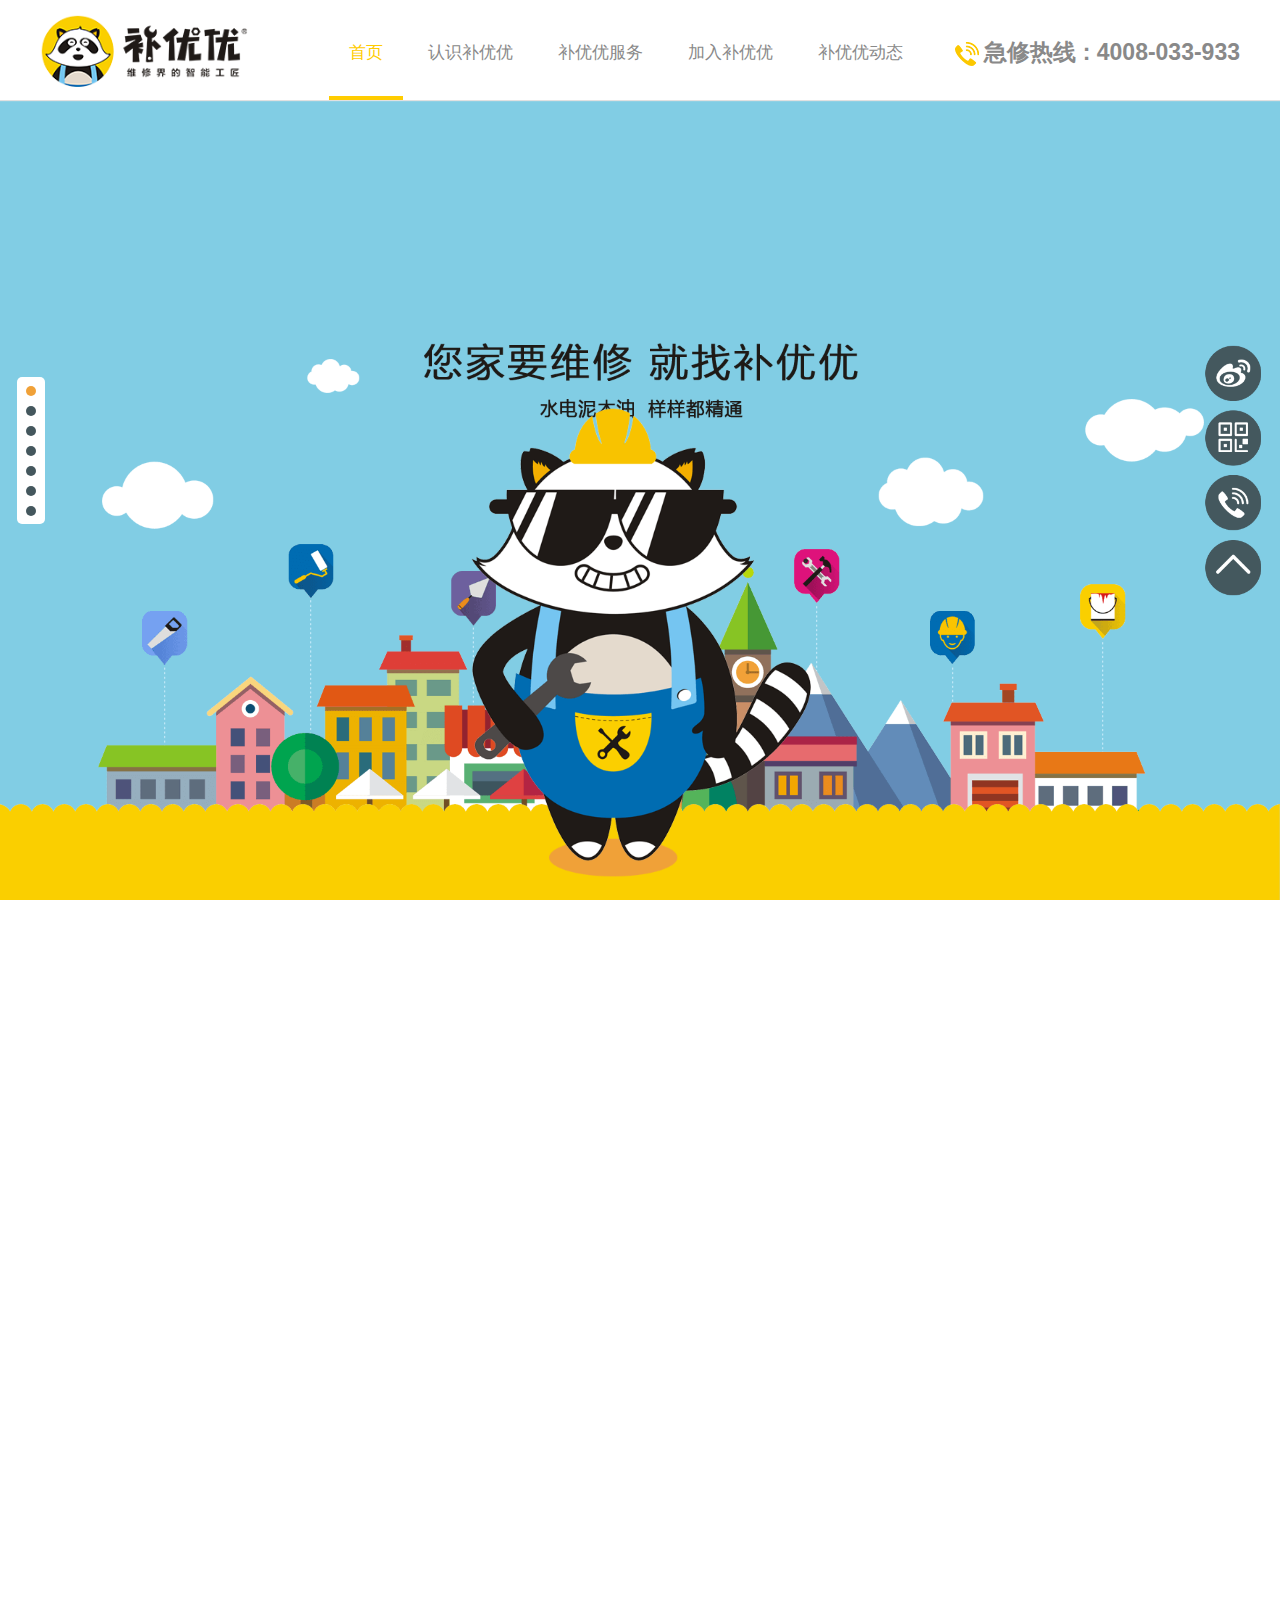
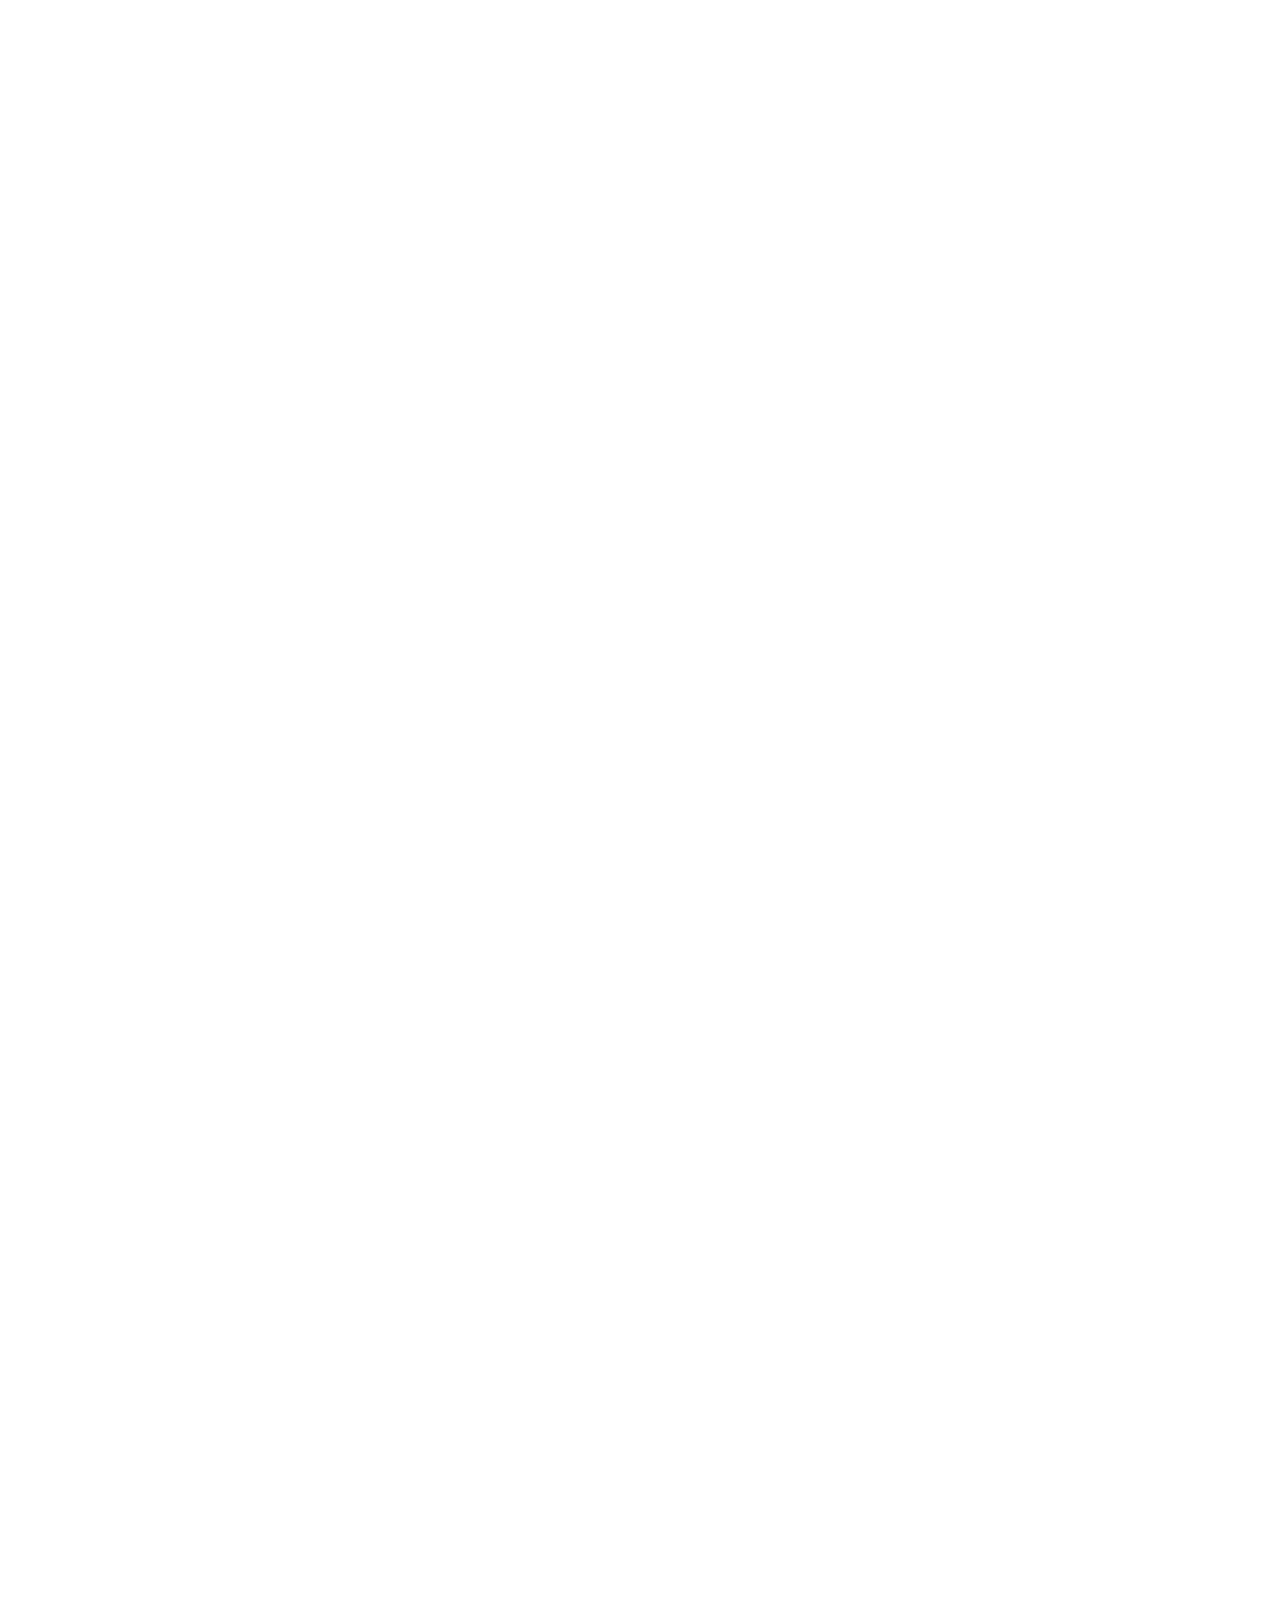
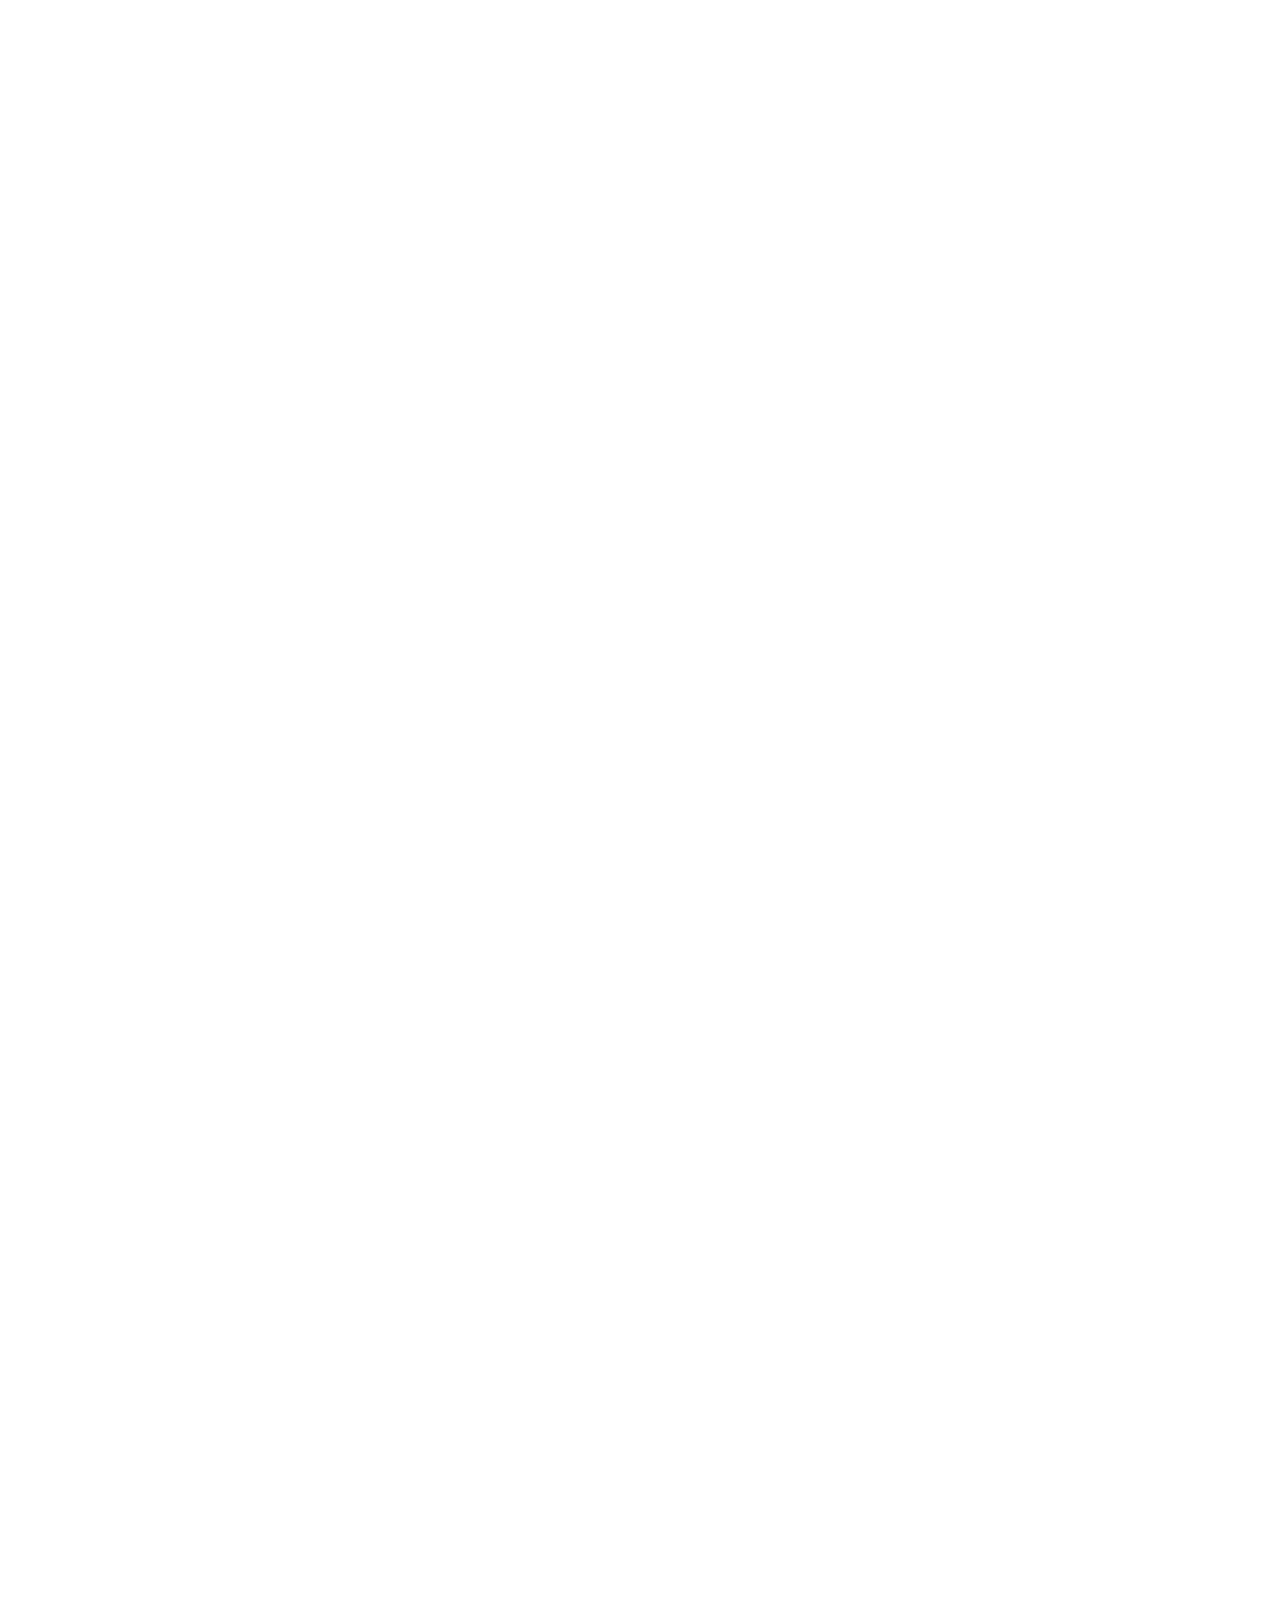
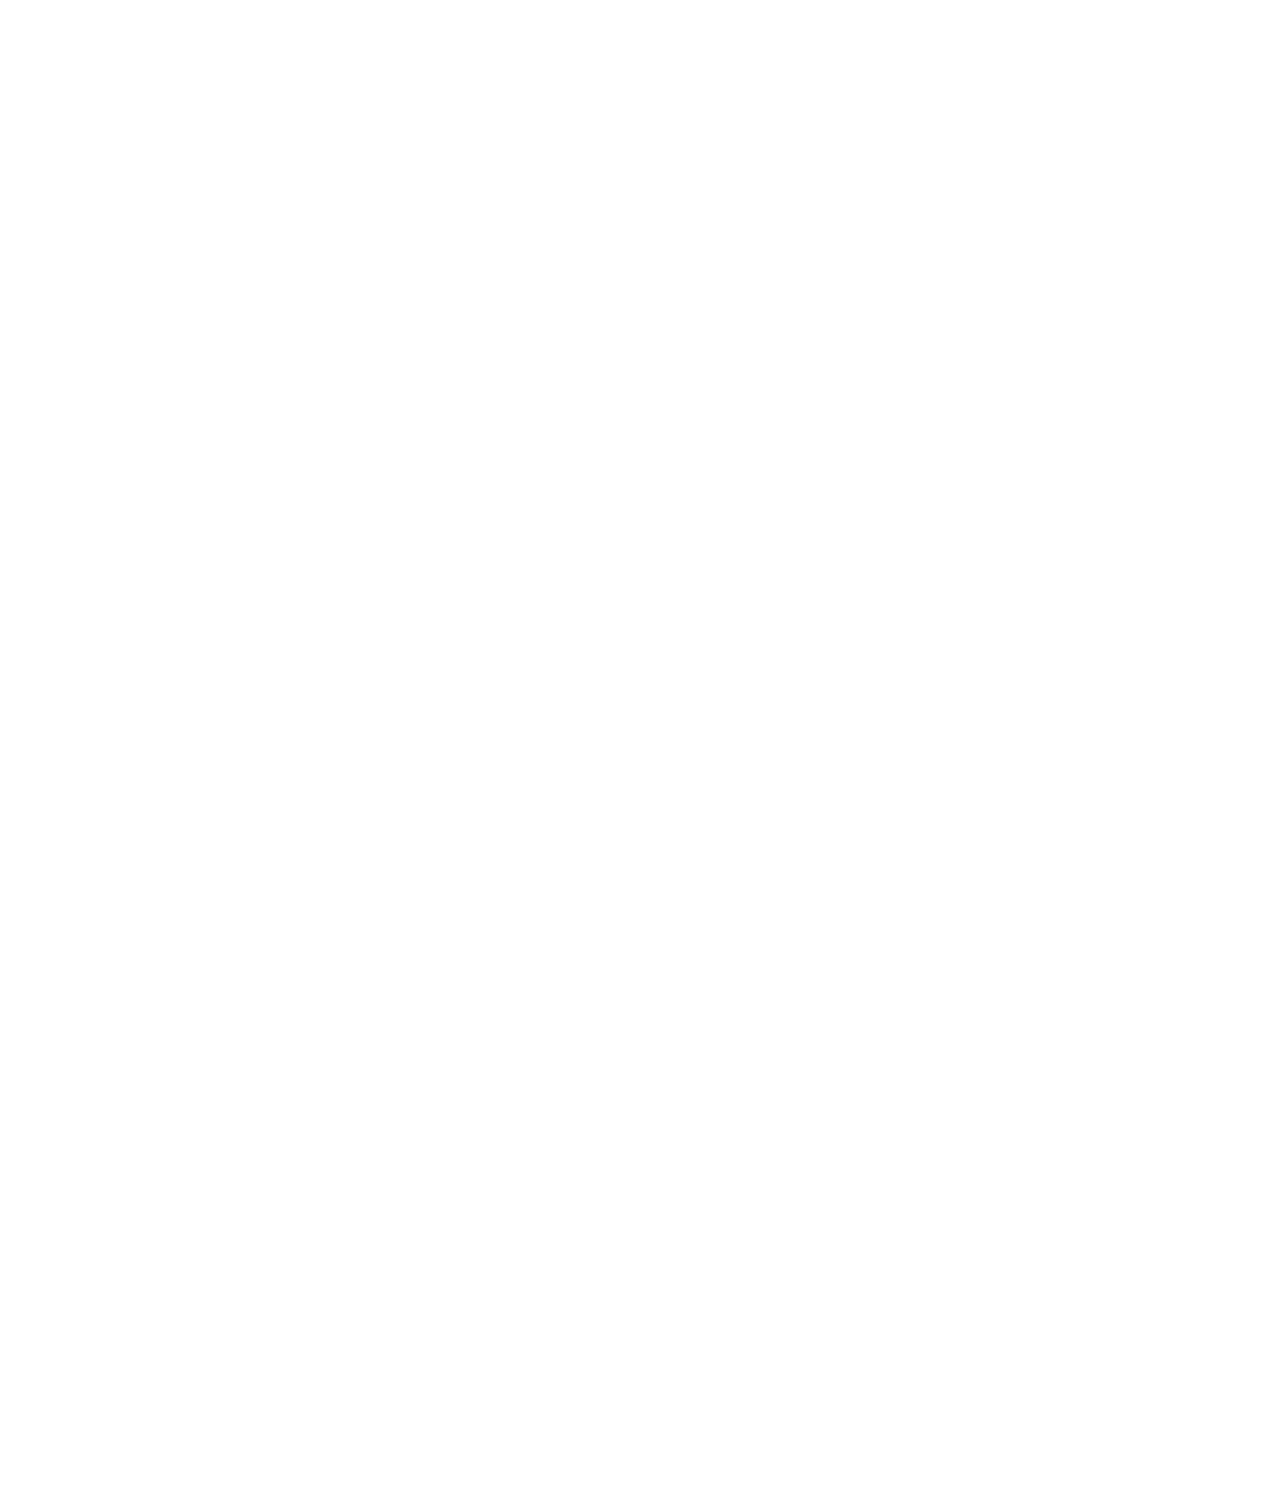
==== commit 638c0ed5: "Update index.html" ====
--- a/index.html
+++ b/index.html
@@ -20,12 +20,6 @@
 <script src="js/html5.js"></script>
 <script>
 var _hmt = _hmt || [];
-(function() {
-	  var hm = document.createElement("script");
-	  hm.src = "//hm.baidu.com/hm.js?c80285a8e43a0b9979bf96f794a1a4c3";
-	  var s = document.getElementsByTagName("script")[0]; 
-	  s.parentNode.insertBefore(hm, s);
-	})();
 
 $(function(){
 	
@@ -106,8 +100,7 @@
 	
 }
 </script>
-<script src="http://s95.cnzz.com/z_stat.php?id=1259300020&web_id=1259300020" language="JavaScript"></script>
-<script src="https://qiyukf.com/script/4abe6cf71bc1109aa58cb4cd30ef0991.js" defer async></script>
+
 </head>
 
 <body>
@@ -115,7 +108,7 @@
 <!--头部区域-->
 <header class="hd">
 	<div class="inner">
-    	<a href="index.html" class="logo"><img src="../pcportal/image/index_02.png"></a>
+    	<a href="index.html" class="logo"><img src="image/index_02.png"></a>
         <nav>
         <ul id="menu">         
             	<li class="active"><a href="index.html">首页</a></li>
@@ -244,7 +237,7 @@
 
 <div class="slider_menu">
     <a href="http://www.weibo.com/BUU110" target="_blank"><div class="weibo"><em>官方<br/>微博</em></div></a>
-    <a href="javascript:;"><div class="weixin"><em>官方<br/>微信</em></div><span><img src="../pcportal/image/index1_51.png" width="120"><b></b></span></a>
+    <a href="javascript:;"><div class="weixin"><em>官方<br/>微信</em></div><span><img src="image/index1_51.png" width="120"><b></b></span></a>
     <a href="javascript:;" class="tel"><div class="buu_tel"><em>急修<br/>热线</em></div><span><img src="image/iocn_1_28.png" width="100" ><b></b></span></a>
     <a href="javascript:;" id="jump_top"><div class="jump_top"><em>返回<br/>顶部</em></div></a>
 </div>   
